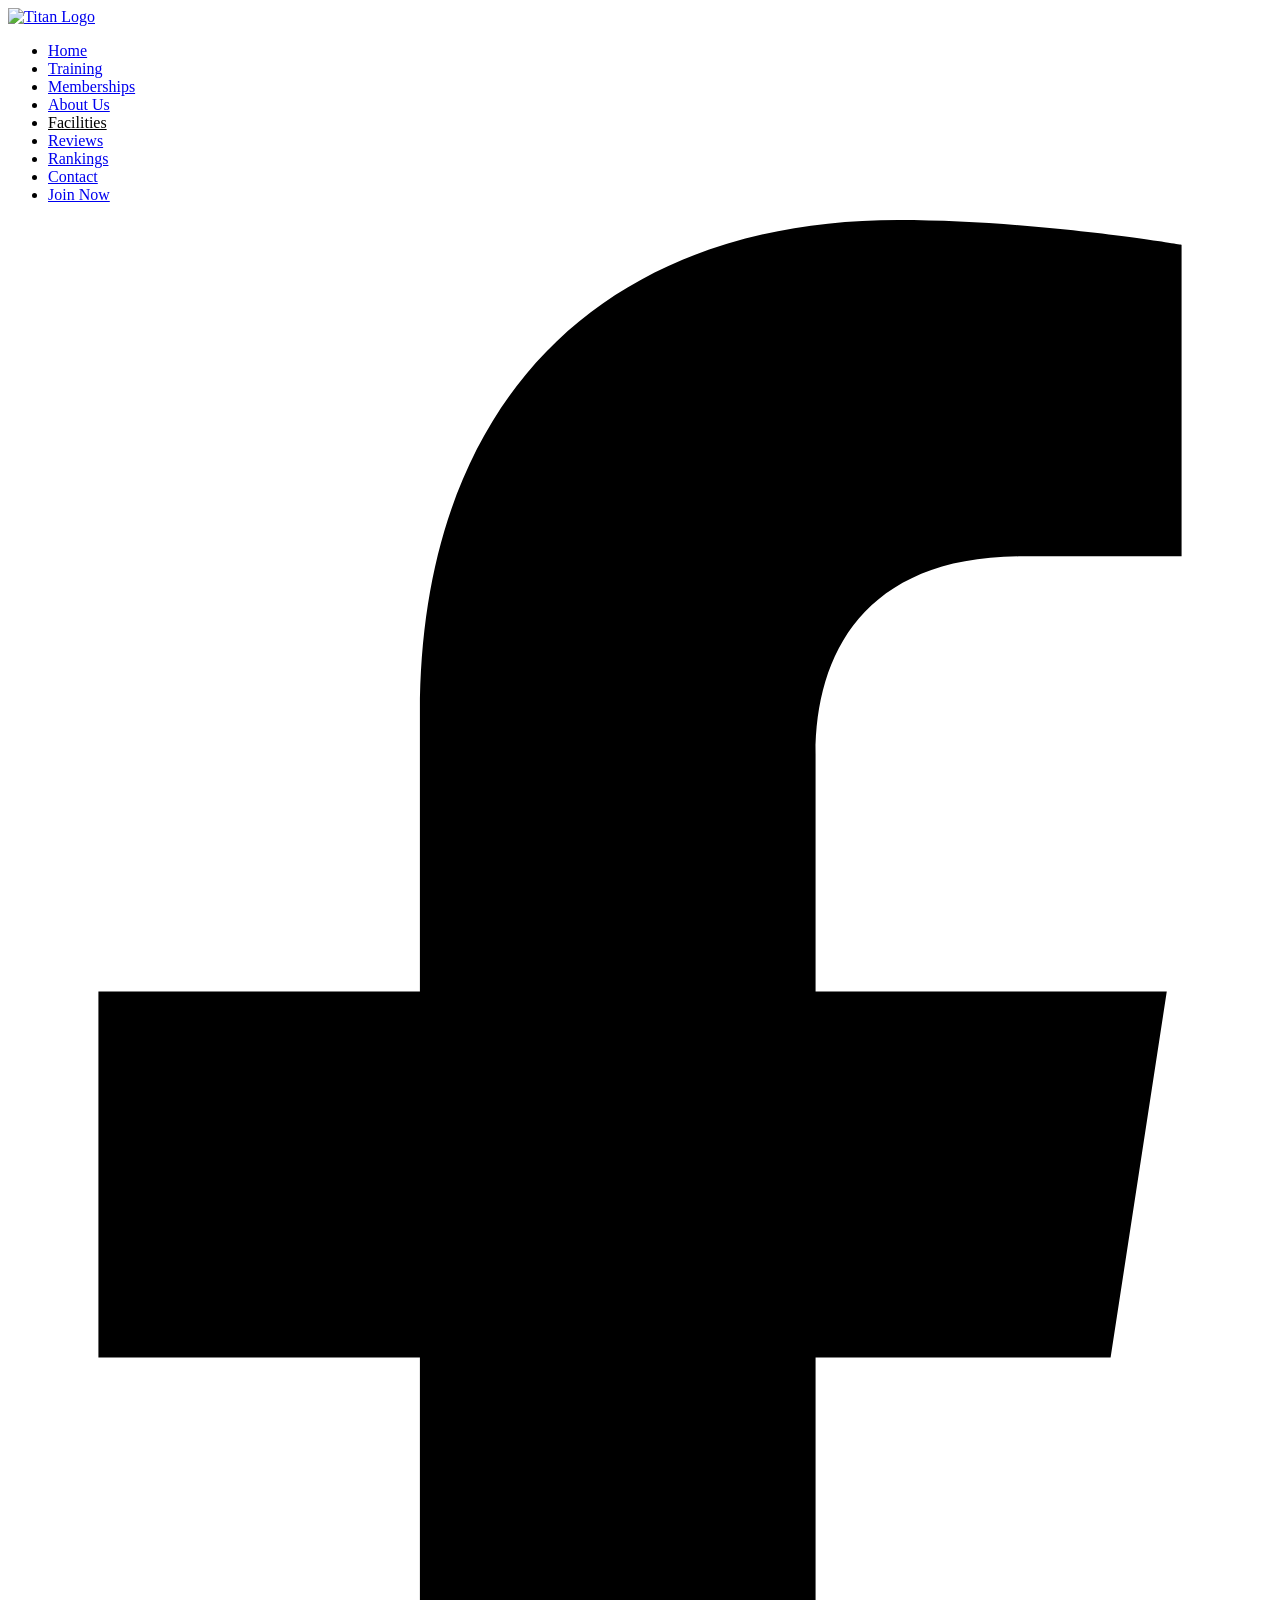
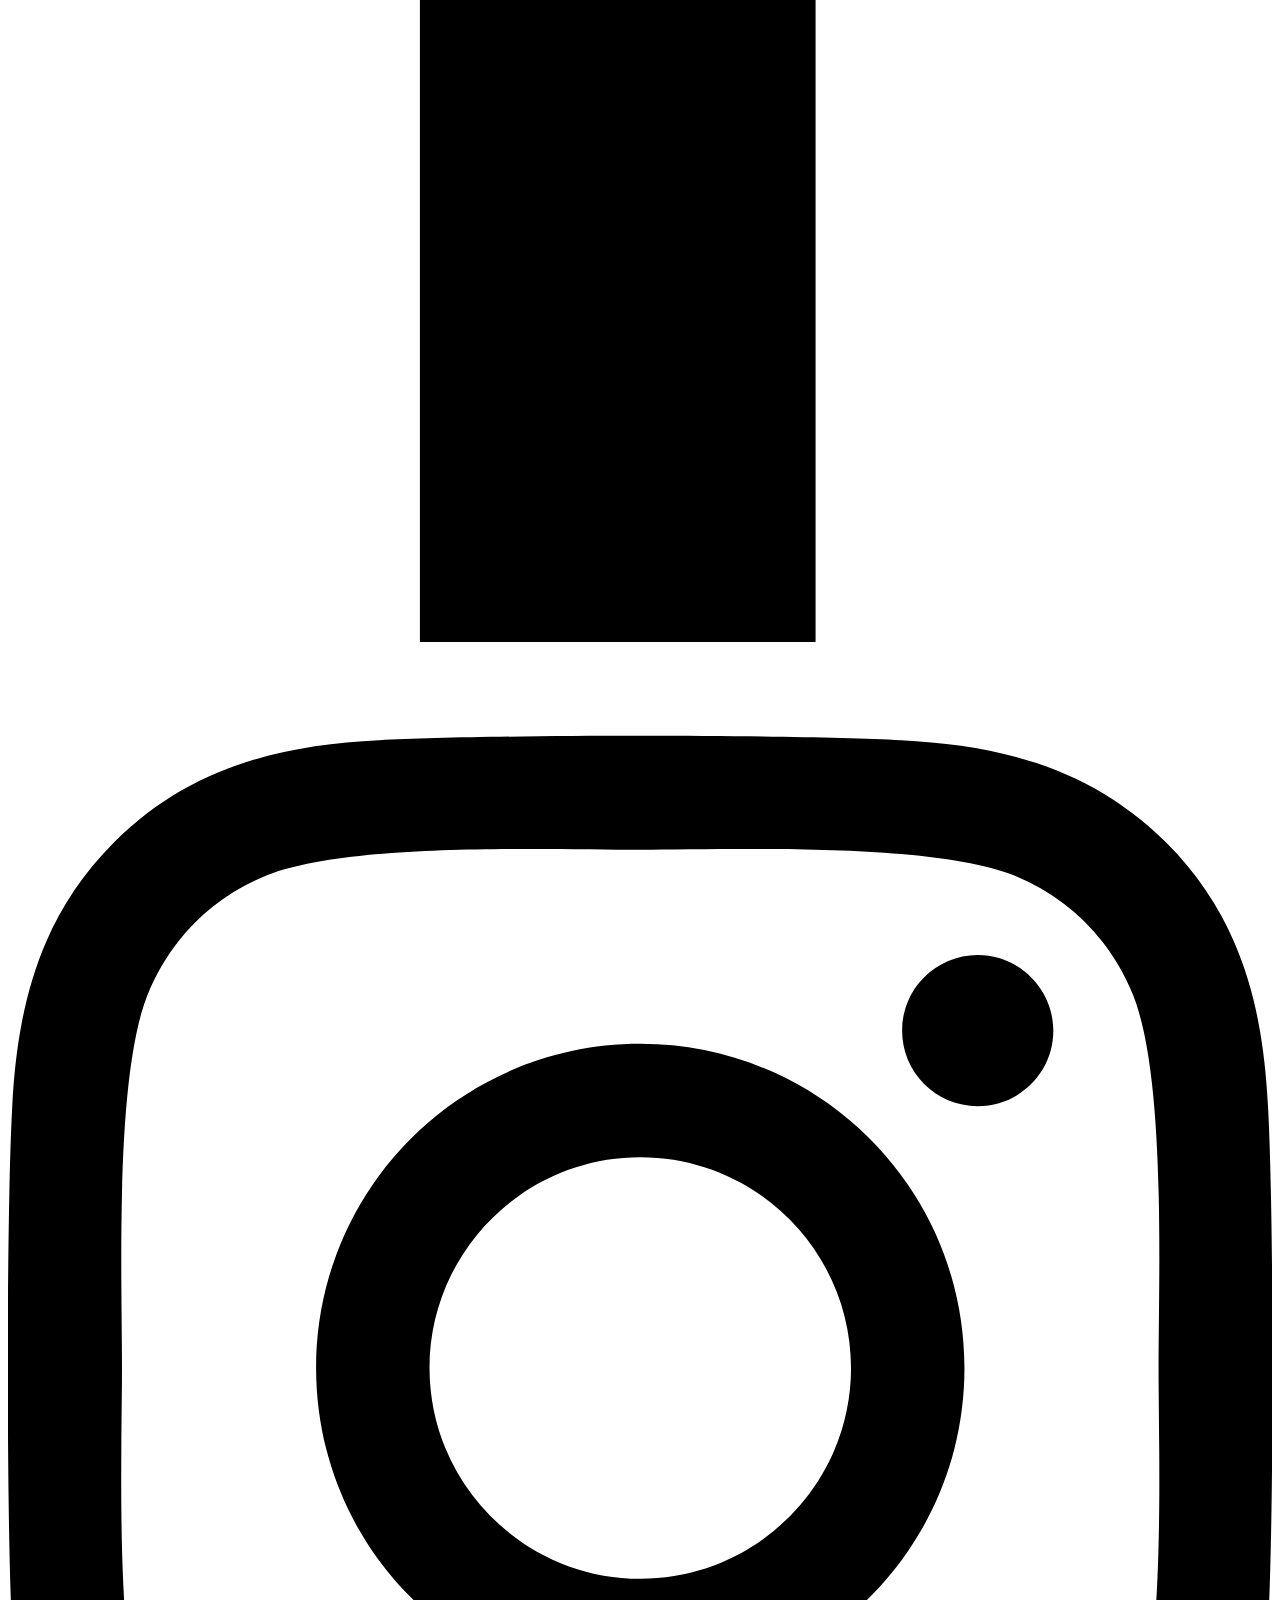
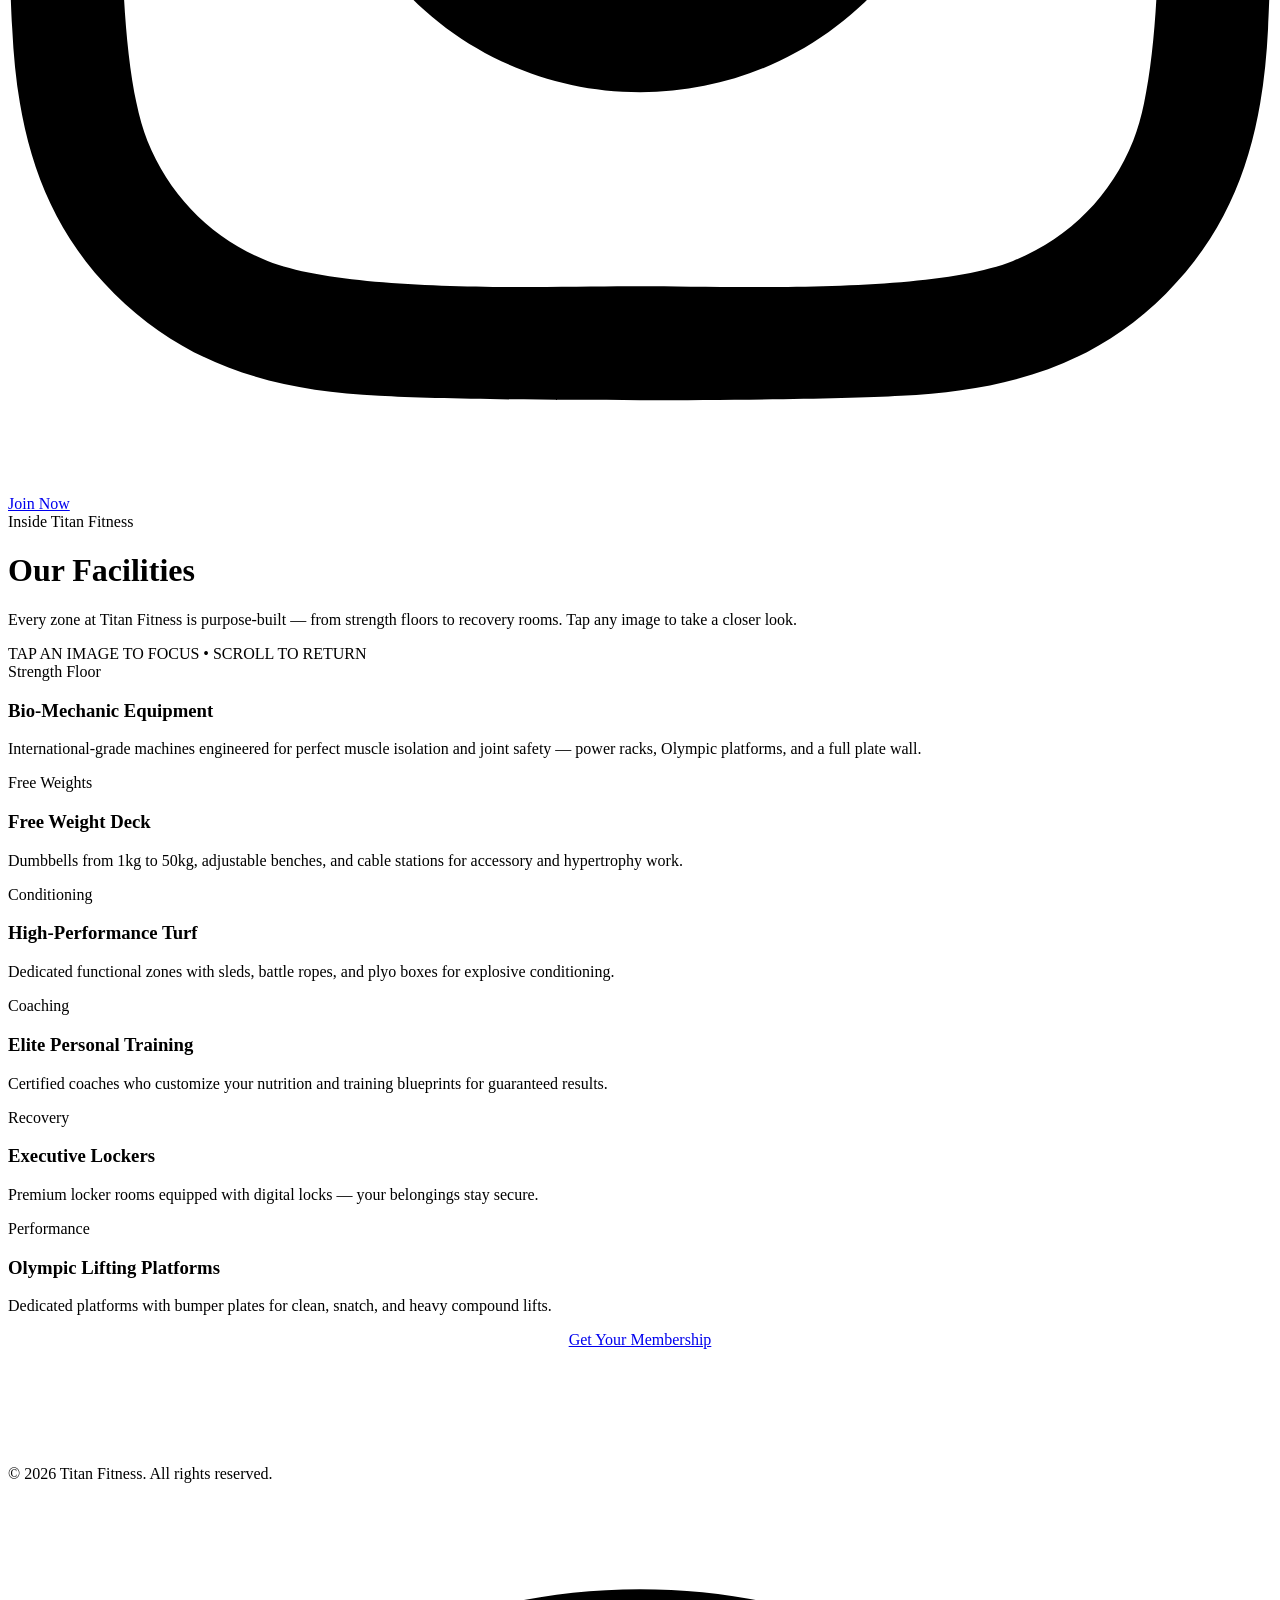
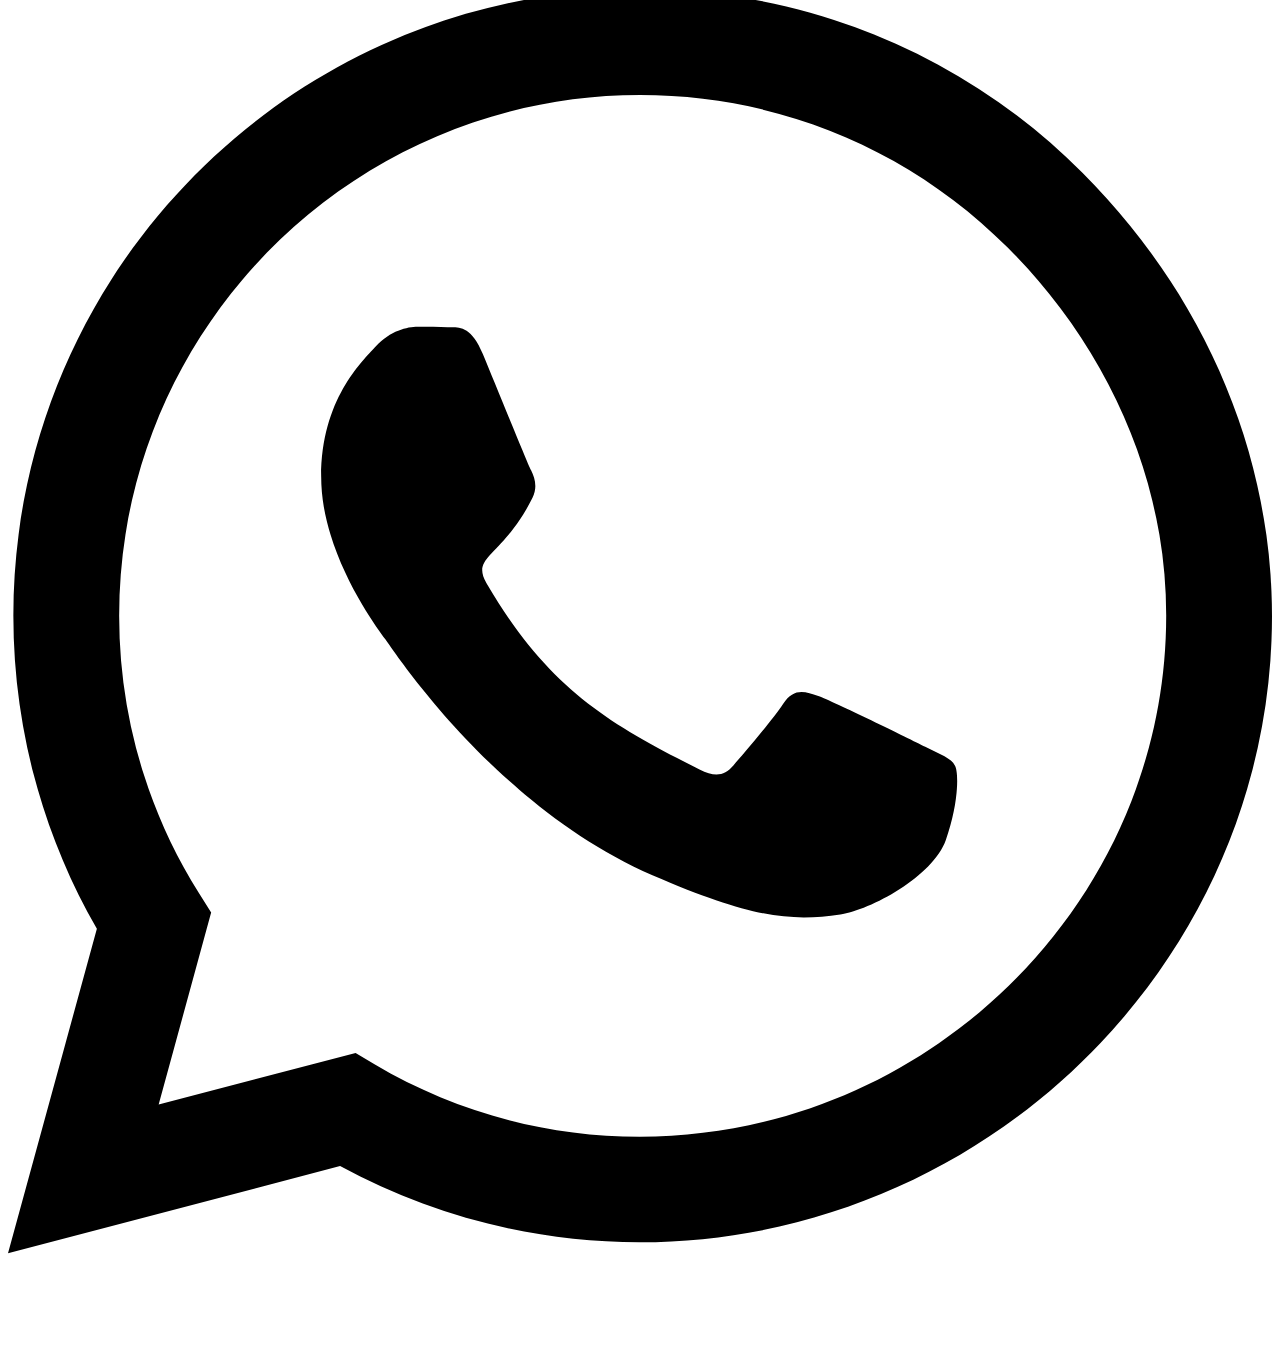
==== facilities.html @ 5ffe291f "Add files via upload" ====
<!DOCTYPE html>
<html lang="en">
<head>
<meta charset="UTF-8">
<meta name="viewport" content="width=device-width, initial-scale=1.0, maximum-scale=1.0, user-scalable=no">
<title>Our Facilities | Titan Fitness</title>
<meta name="description" content="Explore Titan Fitness's premium facilities in Raipur.">
<link rel="preconnect" href="https://fonts.googleapis.com">
<link rel="preconnect" href="https://fonts.gstatic.com" crossorigin>
<link href="https://fonts.googleapis.com/css2?family=Inter:wght@300;400;500;600;700&family=Oswald:wght@700&family=Syncopate:wght@400;700&family=Space+Grotesk:wght@500;700&display=swap" rel="stylesheet">
<link href="https://unpkg.com/aos@2.3.1/dist/aos.css" rel="stylesheet">
<link rel="stylesheet" href="style.css">
</head>
<body>

<nav class="navbar" id="navbar">
  <a href="index.html" class="nav-logo"><img src="titanlogo.png" alt="Titan Logo" class="nav-logo-img"></a>
  <ul class="nav-links" id="nav-links">
    <li><a href="index.html">Home</a></li>
    <li><a href="training.html">Training</a></li>
    <li><a href="membership.html">Memberships</a></li>
    <li><a href="aboutus.html">About Us</a></li>
    <li><a href="facilities.html" style="color: var(--gold);">Facilities</a></li>
    <li><a href="reviews.html">Reviews</a></li>
    <li><a href="rankings.html">Rankings</a></li>
    <li><a href="contact.html">Contact</a></li>
    <li class="mobile-nav-btn-container"><a href="membership.html" class="nav-btn">Join Now</a></li>
  </ul>
  <div class="nav-actions">
    <div class="nav-socials">
      <a href="#" aria-label="Facebook" target="_blank" rel="noopener"><svg viewBox="0 0 320 512"><path d="M279.14 288l14.22-92.66h-88.91v-60.13c0-25.35 12.42-50.06 52.24-50.06h40.42V6.26S260.43 0 225.36 0c-73.22 0-121.08 44.38-121.08 124.72v70.62H22.89V288h81.39v224h100.17V288z"/></svg></a>
      <a href="https://www.instagram.com/titangym999" aria-label="Instagram" target="_blank" rel="noopener"><svg viewBox="0 0 448 512"><path d="M224.1 141c-63.6 0-114.9 51.3-114.9 114.9s51.3 114.9 114.9 114.9S339 319.5 339 255.9 287.7 141 224.1 141zm0 189.6c-41.1 0-74.7-33.5-74.7-74.7s33.5-74.7 74.7-74.7 74.7 33.5 74.7 74.7-33.6 74.7-74.7 74.7zm146.4-194.3c0 14.9-12 26.8-26.8 26.8-14.9 0-26.8-12-26.8-26.8s12-26.8 26.8-26.8 26.8 12.2 26.8 26.8zm76.1 27.2c-1.7-35.9-9.9-67.7-36.2-93.9-26.2-26.2-58-34.4-93.9-36.2-37-2.1-147.9-2.1-184.9 0-35.8 1.7-67.6 9.9-93.9 36.1s-34.4 58-36.2 93.9c-2.1 37-2.1 147.9 0 184.9 1.7 35.9 9.9 67.7 36.2 93.9s58 34.4 93.9 36.2c37 2.1 147.9 2.1 184.9 0 35.9-1.7 67.7-9.9 93.9-36.2 26.2-26.2 34.4-58 36.2-93.9 2.1-37 2.1-147.8 0-184.8zM398.8 388c-7.8 19.6-22.9 34.7-42.6 42.6-29.5 11.7-99.5 9-132.1 9s-102.7 2.6-132.1-9c-19.6-7.8-34.7-22.9-42.6-42.6-11.7-29.5-9-99.5-9-132.1s-2.6-102.7 9-132.1c7.8-19.6 22.9-34.7 42.6-42.6 29.5-11.7 99.5-9 132.1-9s102.7-2.6 132.1 9c19.6 7.8 34.7 22.9 42.6 42.6 11.7 29.5 9 99.5 9 132.1s2.7 102.7-9 132.1z"/></svg></a>
    </div>
    <a href="membership.html" class="nav-btn">Join Now</a>
  </div>
  <div class="mobile-menu-btn" id="mobile-menu-btn"><span></span><span></span><span></span></div>
</nav>


<header class="page-hero" data-aos="fade-up">
  <div class="page-hero-tag">Inside Titan Fitness</div>
  <h1>Our <span>Facilities</span></h1>
  <p>Every zone at Titan Fitness is purpose-built — from strength floors to recovery rooms. Tap any image to take a closer look.</p>
  <div class="gallery-hint">TAP AN IMAGE TO FOCUS <span class="dot">•</span> SCROLL TO RETURN</div>
</header>

<div class="zz-scroll-container" id="zz-gallery">
  <div class="zz-feature-row">
    <div class="zz-image-box"><img data-edit-id="facility-img-1" src="img/strength-zone.jpeg" alt="Strength Zone" onerror="this.style.display='none'"></div>
    <div class="zz-text-box"><span class="zz-tag">Strength Floor</span><h3>Bio-Mechanic Equipment</h3><p>International-grade machines engineered for perfect muscle isolation and joint safety — power racks, Olympic platforms, and a full plate wall.</p></div>
  </div>
  <div class="zz-feature-row">
    <div class="zz-image-box"><img data-edit-id="facility-img-2" src="img/free-weight-deck.jpeg" alt="Free Weight Deck" onerror="this.style.display='none'"></div>
    <div class="zz-text-box"><span class="zz-tag">Free Weights</span><h3>Free Weight Deck</h3><p>Dumbbells from 1kg to 50kg, adjustable benches, and cable stations for accessory and hypertrophy work.</p></div>
  </div>
  <div class="zz-feature-row">
    <div class="zz-image-box"><img data-edit-id="facility-img-3" src="img/gallery-02-cardio-floor.jpeg" alt="Cardio Deck" onerror="this.style.display='none'"></div>
    <div class="zz-text-box"><span class="zz-tag">Conditioning</span><h3>High-Performance Turf</h3><p>Dedicated functional zones with sleds, battle ropes, and plyo boxes for explosive conditioning.</p></div>
  </div>
  <div class="zz-feature-row">
    <div class="zz-image-box"><img data-edit-id="facility-img-4" src="img/gallery-07-machines.jpeg" alt="Machine Row" onerror="this.style.display='none'"></div>
    <div class="zz-text-box"><span class="zz-tag">Coaching</span><h3>Elite Personal Training</h3><p>Certified coaches who customize your nutrition and training blueprints for guaranteed results.</p></div>
  </div>
  <div class="zz-feature-row">
    <div class="zz-image-box"><img data-edit-id="facility-img-5" src="img/gallery-06-entrance.jpeg" alt="Executive Lockers" onerror="this.style.display='none'"></div>
    <div class="zz-text-box"><span class="zz-tag">Recovery</span><h3>Executive Lockers</h3><p>Premium locker rooms equipped with digital locks — your belongings stay secure.</p></div>
  </div>
  <div class="zz-feature-row">
    <div class="zz-image-box"><img data-edit-id="facility-img-6" src="img/gallery-09-squat-rack.jpeg" alt="Olympic Platforms" onerror="this.style.display='none'"></div>
    <div class="zz-text-box"><span class="zz-tag">Performance</span><h3>Olympic Lifting Platforms</h3><p>Dedicated platforms with bumper plates for clean, snatch, and heavy compound lifts.</p></div>
  </div>
</div>
<div style="text-align:center; padding:0 6% 100px;" data-aos="fade-up"><a href="membership.html" class="facilities-cta-btn">Get Your Membership</a></div>

<footer class="footer">
  <p>© 2026 Titan Fitness. All rights reserved.</p>
</footer>

<a href="https://wa.me/7389539555" class="whatsapp-float" target="_blank" rel="noopener" aria-label="WhatsApp">
  <svg xmlns="http://www.w3.org/2000/svg" viewBox="0 0 448 512"><path d="M380.9 97.1C339 55.1 283.2 32 223.9 32c-122.4 0-222 99.6-222 222 0 39.1 10.2 77.3 29.6 111L0 480l117.7-30.9c32.4 17.7 68.9 27 106.1 27h.1c122.3 0 224.1-99.6 224.1-222 0-59.3-25.2-115-67.1-157zm-157 341.6c-33.2 0-65.7-8.9-94-25.7l-6.7-4-69.8 18.3L72 359.2l-4.4-7c-18.5-29.4-28.2-63.3-28.2-98.2 0-101.7 82.8-184.5 184.6-184.5 49.3 0 95.6 19.2 130.4 54.1 34.8 34.9 56.2 81.2 56.1 130.5 0 101.8-84.9 184.6-186.6 184.6zm101.2-138.2c-5.5-2.8-32.8-16.2-37.9-18-5.1-1.9-8.8-2.8-12.5 2.8-3.7 5.6-14.3 18-17.6 21.8-3.2 3.7-6.5 4.2-12 1.4-32.6-16.3-54-29.1-75.5-66-5.7-9.8 5.7-9.1 16.3-30.3 1.8-3.7 .9-6.9-.5-9.7-1.4-2.8-12.5-30.1-17.1-41.2-4.5-10.8-9.1-9.3-12.5-9.5-3.2-.2-6.9-.2-10.6-.2-3.7 0-9.7 1.4-14.8 6.9-5.1 5.6-19.4 19-19.4 46.3 0 27.3 19.9 53.7 22.6 57.4 2.8 3.7 39.1 59.7 94.8 83.8 35.2 15.2 49 16.5 66.6 13.9 10.7-1.6 32.8-13.4 37.4-26.4 4.6-13 4.6-24.1 3.2-26.4-1.3-2.5-5-3.9-10.5-6.6z"/></svg>
</a>


<script src="https://unpkg.com/aos@2.3.1/dist/aos.js"></script>
<script src="assets/firebase-config.js"></script>
<script src="assets/admin-sync.js"></script>
<script>
AOS.init({ duration:1200, easing:'ease-in-out', once:true, offset:50 });
window.addEventListener('scroll', function(){ document.getElementById('navbar').classList.toggle('scrolled', window.scrollY>50); });
const mobileBtn=document.getElementById('mobile-menu-btn');
const navLinks=document.getElementById('nav-links');
mobileBtn.addEventListener('click',()=>{ navLinks.classList.toggle('active'); mobileBtn.classList.toggle('active'); });
document.querySelectorAll('.nav-links a').forEach(l=>l.addEventListener('click',()=>{ navLinks.classList.remove('active'); mobileBtn.classList.remove('active'); }));
(function(){
  const rows=document.querySelectorAll('.zz-feature-row');
  if(!rows.length) return;
  const io=new IntersectionObserver((entries)=>{entries.forEach(e=>{if(e.isIntersecting)e.target.classList.add('is-visible');});},{threshold:.05, rootMargin:'0px 0px -5% 0px'});
  rows.forEach(r=>io.observe(r));
  // Reveal any row already in viewport immediately (covers first row on load)
  requestAnimationFrame(()=>{
    rows.forEach(r=>{
      const rect=r.getBoundingClientRect();
      if(rect.top < window.innerHeight && rect.bottom > 0) r.classList.add('is-visible');
    });
  });
})();
document.querySelectorAll('.acc-btn').forEach(btn=>{
  btn.addEventListener('click',function(){
    this.parentElement.classList.toggle('active');
    const c=this.nextElementSibling;
    c.style.maxHeight = c.style.maxHeight ? null : c.scrollHeight+'px';
  });
});


</script>
</body>
</html>
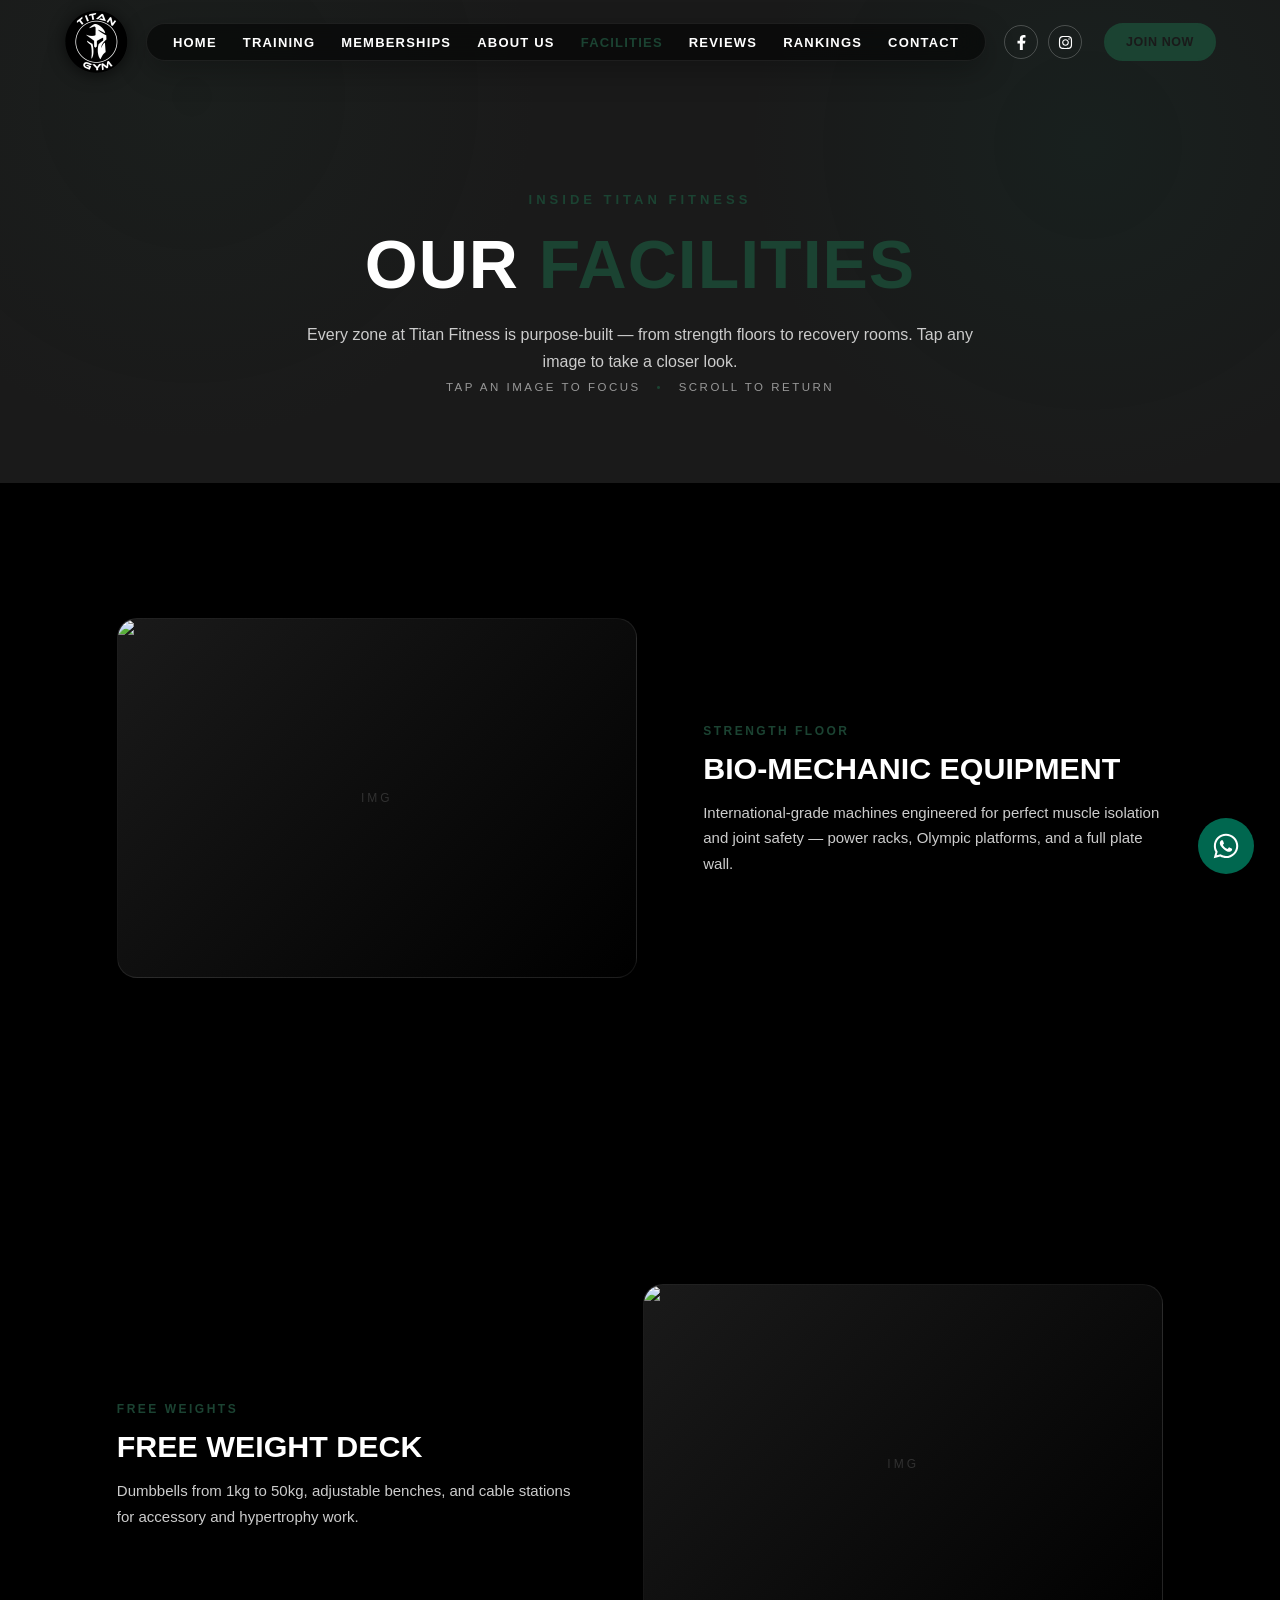
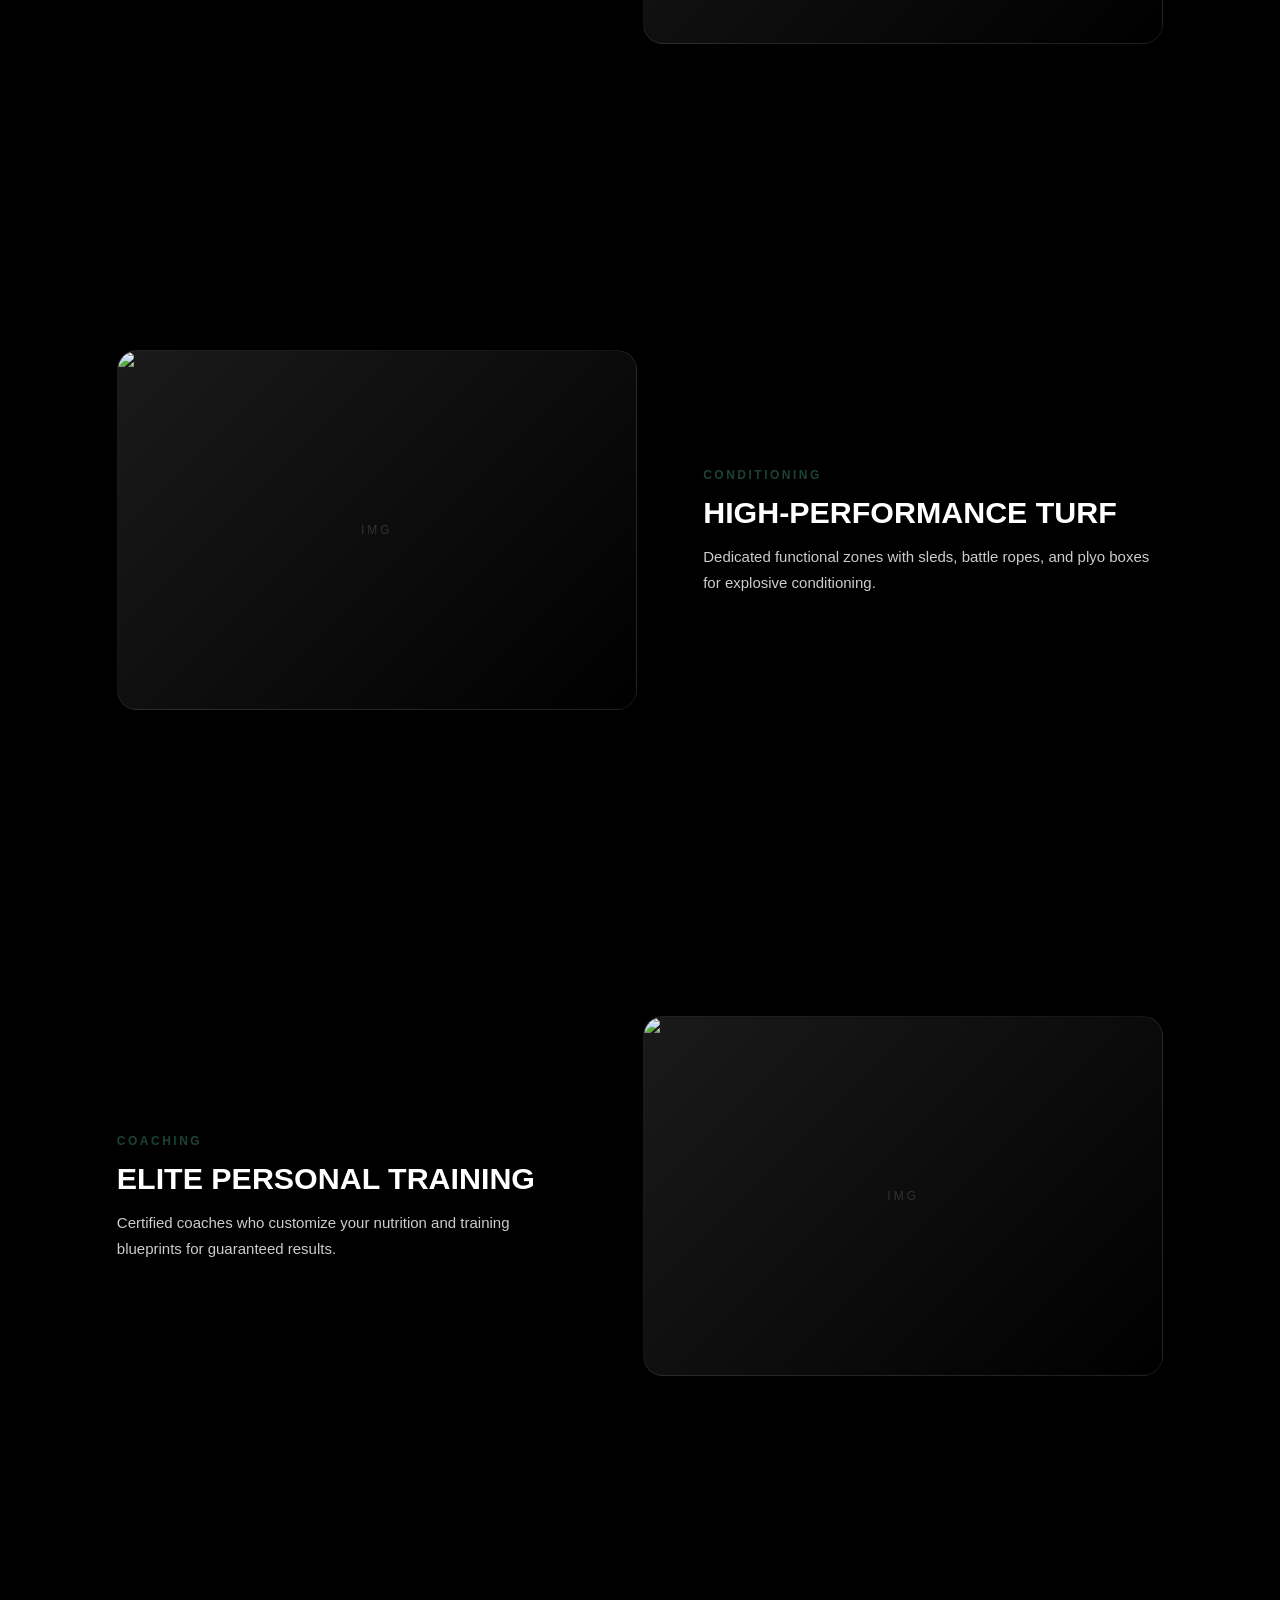
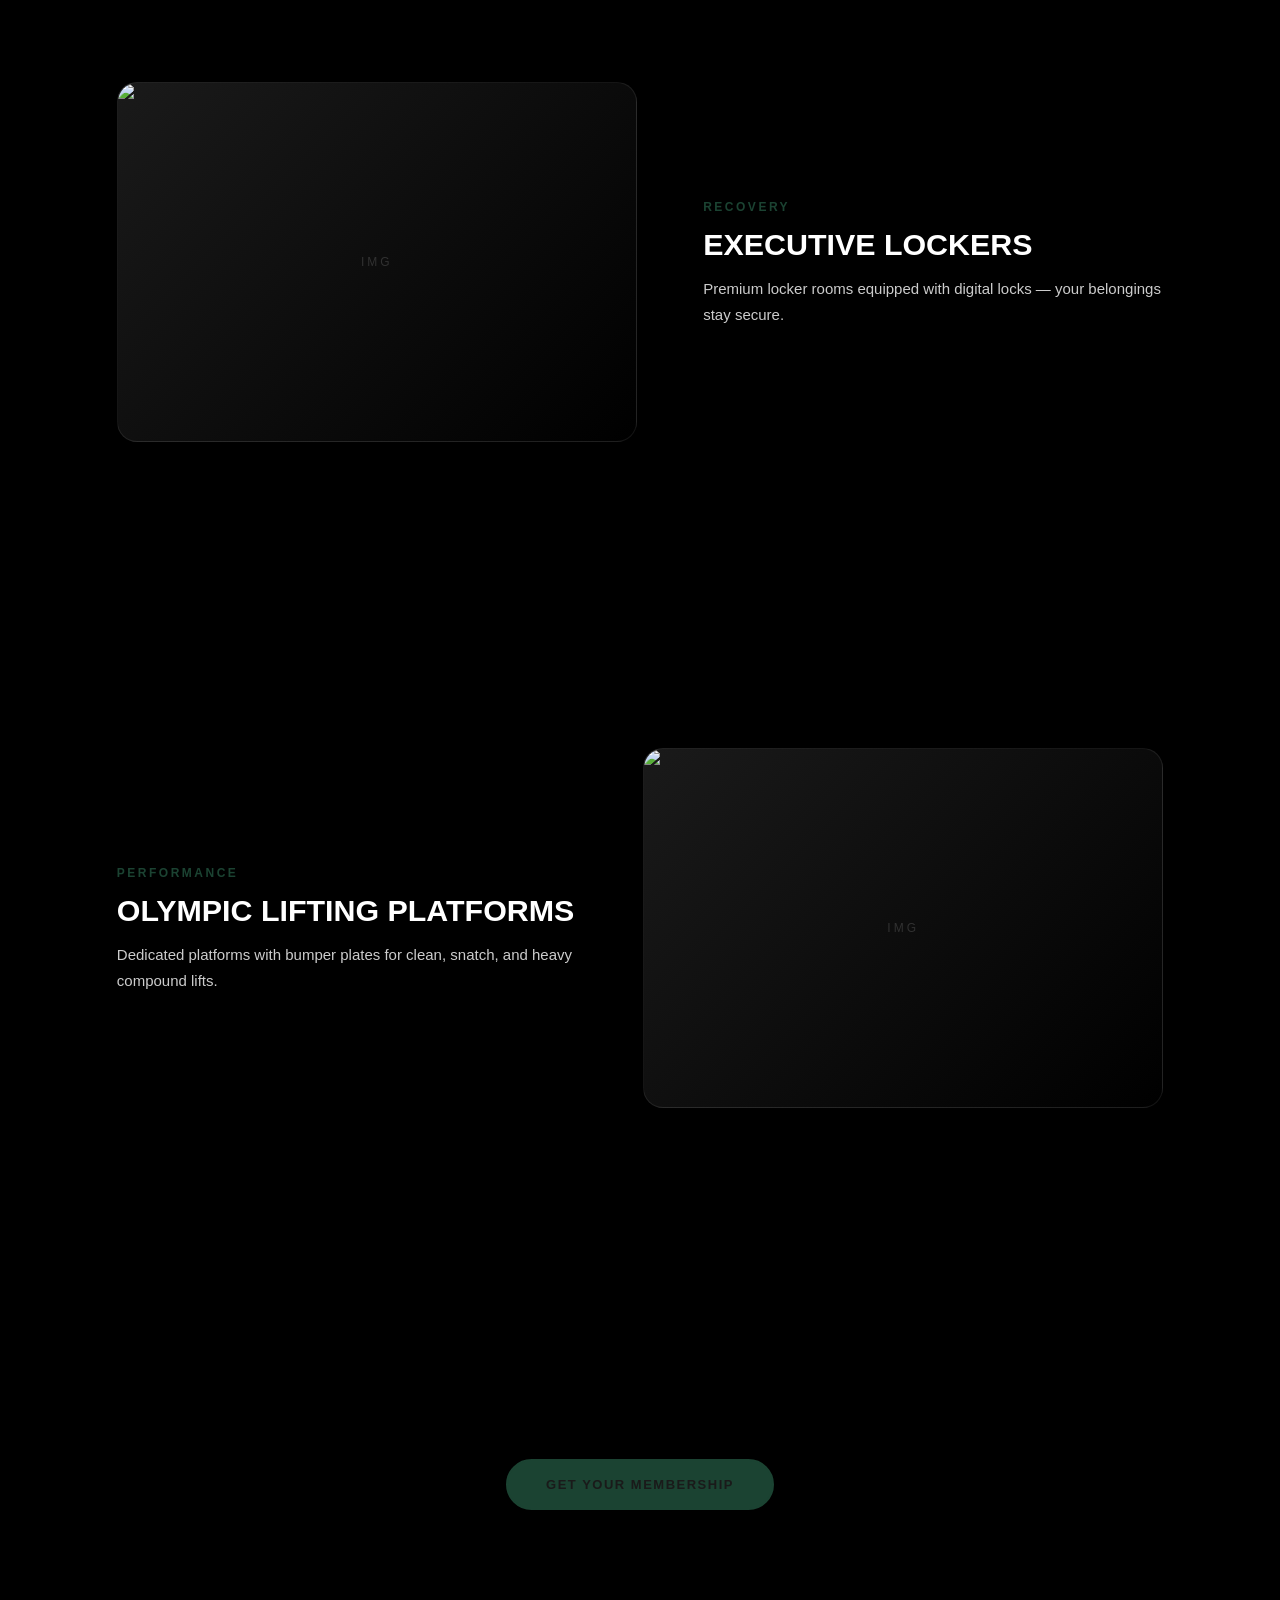
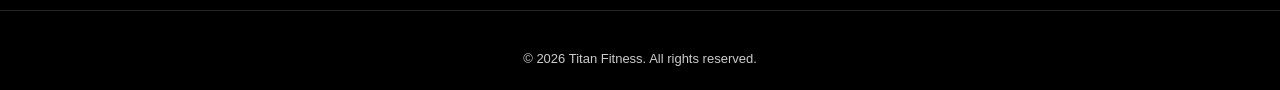
==== commit 94adcc0f: "Fix image box markup in facilities.html" ====
--- a/facilities.html
+++ b/facilities.html
@@ -46,27 +46,27 @@
 
 <div class="zz-scroll-container" id="zz-gallery">
   <div class="zz-feature-row">
-    <div class="zz-image-box"><img data-edit-id="facility-img-1" src="img/strength-zone.jpeg" alt="Strength Zone" onerror="this.style.display='none'"></div>
+    <div class="zz-image-box"><img data-edit-id="facility-img-1" src="img/strength-zone.jpeg" alt="Strength Zone"></div>
     <div class="zz-text-box"><span class="zz-tag">Strength Floor</span><h3>Bio-Mechanic Equipment</h3><p>International-grade machines engineered for perfect muscle isolation and joint safety — power racks, Olympic platforms, and a full plate wall.</p></div>
   </div>
   <div class="zz-feature-row">
-    <div class="zz-image-box"><img data-edit-id="facility-img-2" src="img/free-weight-deck.jpeg" alt="Free Weight Deck" onerror="this.style.display='none'"></div>
+    <div class="zz-image-box"><img data-edit-id="facility-img-2" src="img/free-weight-deck.jpeg" alt="Free Weight Deck"></div>
     <div class="zz-text-box"><span class="zz-tag">Free Weights</span><h3>Free Weight Deck</h3><p>Dumbbells from 1kg to 50kg, adjustable benches, and cable stations for accessory and hypertrophy work.</p></div>
   </div>
   <div class="zz-feature-row">
-    <div class="zz-image-box"><img data-edit-id="facility-img-3" src="img/gallery-02-cardio-floor.jpeg" alt="Cardio Deck" onerror="this.style.display='none'"></div>
+    <div class="zz-image-box"><img data-edit-id="facility-img-3" src="img/gallery-02-cardio-floor.jpeg" alt="Cardio Deck"></div>
     <div class="zz-text-box"><span class="zz-tag">Conditioning</span><h3>High-Performance Turf</h3><p>Dedicated functional zones with sleds, battle ropes, and plyo boxes for explosive conditioning.</p></div>
   </div>
   <div class="zz-feature-row">
-    <div class="zz-image-box"><img data-edit-id="facility-img-4" src="img/gallery-07-machines.jpeg" alt="Machine Row" onerror="this.style.display='none'"></div>
+    <div class="zz-image-box"><img data-edit-id="facility-img-4" src="img/gallery-07-machines.jpeg" alt="Machine Row"></div>
     <div class="zz-text-box"><span class="zz-tag">Coaching</span><h3>Elite Personal Training</h3><p>Certified coaches who customize your nutrition and training blueprints for guaranteed results.</p></div>
   </div>
   <div class="zz-feature-row">
-    <div class="zz-image-box"><img data-edit-id="facility-img-5" src="img/gallery-06-entrance.jpeg" alt="Executive Lockers" onerror="this.style.display='none'"></div>
+    <div class="zz-image-box"><img data-edit-id="facility-img-5" src="img/gallery-06-entrance.jpeg" alt="Executive Lockers"></div>
     <div class="zz-text-box"><span class="zz-tag">Recovery</span><h3>Executive Lockers</h3><p>Premium locker rooms equipped with digital locks — your belongings stay secure.</p></div>
   </div>
   <div class="zz-feature-row">
-    <div class="zz-image-box"><img data-edit-id="facility-img-6" src="img/gallery-09-squat-rack.jpeg" alt="Olympic Platforms" onerror="this.style.display='none'"></div>
+    <div class="zz-image-box"><img data-edit-id="facility-img-6" src="img/gallery-09-squat-rack.jpeg" alt="Olympic Platforms"></div>
     <div class="zz-text-box"><span class="zz-tag">Performance</span><h3>Olympic Lifting Platforms</h3><p>Dedicated platforms with bumper plates for clean, snatch, and heavy compound lifts.</p></div>
   </div>
 </div>
--- a/style.css
+++ b/style.css
@@ -0,0 +1,581 @@
+/* ===========================================================
+   TITAN FITNESS — MASTER STYLESHEET (used by every page)
+=========================================================== */
+* { margin:0; padding:0; box-sizing:border-box; }
+
+:root{
+    --gold:#1B4332;
+    --green:#00674F;
+    --dark:#1A1A1A;
+    --dark-2:#1A1A1A;
+    --dark-3:#000000;
+    --card-bg:#1A1A1A;
+    --card-border:#333333;
+    --text-muted:#CCCCCC;
+    --glass-bg: rgba(26,26,26,0.45);
+    --glass-border: rgba(255,255,255,0.08);
+}
+
+html,body{
+    background:#000000;
+    color:#fff;
+    font-family:'Inter',sans-serif;
+    overflow-x:hidden;
+    scroll-behavior:smooth;
+}
+h1,h2,h3,h4{ font-family:'Syncopate',sans-serif; }
+a{ color:inherit; }
+img{ max-width:100%; display:block; }
+.container{ max-width:1300px; margin:0 auto; padding:0 5%; position:relative; z-index:2; }
+
+/* ===================== NAVBAR ===================== */
+.navbar{
+    position:fixed; top:0; left:0; width:100%; z-index:1000;
+    display:flex; justify-content:space-between; align-items:center;
+    padding:10px 5%; background:transparent; transition:all .4s ease;
+}
+.navbar.scrolled{ background:rgba(0,0,0,0.85); backdrop-filter:blur(14px); -webkit-backdrop-filter:blur(14px); box-shadow:0 6px 25px rgba(0,0,0,.4); }
+.nav-logo{ display:flex; align-items:center; text-decoration:none; z-index:1002; }
+.nav-logo-img{ height:64px; width:auto; filter:drop-shadow(0 2px 8px rgba(0,0,0,.6)); }
+.nav-links{ display:flex; gap:34px; list-style:none; align-items:center; }
+.nav-links a{ color:#FFFFFF; text-decoration:none; font-size:13px; font-weight:600; text-transform:uppercase; letter-spacing:1.2px; transition:.3s; }
+.nav-links a:hover, .nav-links a.active{ color:var(--gold); }
+
+@media (min-width:961px){
+    .nav-links{
+        background:rgba(0,0,0,0.55);
+        backdrop-filter:blur(16px); -webkit-backdrop-filter:blur(16px);
+        border:1px solid rgba(255,255,255,.08);
+        border-radius:50px;
+        padding:9px 26px;
+        gap:26px;
+        box-shadow:0 10px 30px rgba(0,0,0,.25);
+    }
+    .navbar.scrolled .nav-links{ background:rgba(0,0,0,0.75); }
+}
+.nav-actions{ display:flex; align-items:center; gap:22px; }
+.nav-socials{ display:flex; gap:10px; }
+.nav-socials a{
+    color:#fff; display:flex; align-items:center; justify-content:center;
+    width:34px; height:34px; border-radius:50%; border:1px solid rgba(255,255,255,.22);
+    transition:.3s;
+}
+.nav-socials a:hover{ color:var(--gold); border-color:var(--gold); transform:translateY(-3px); }
+.nav-socials svg{ width:15px; height:15px; fill:currentColor; }
+.nav-btn{ background:var(--gold); color:#1A1A1A; padding:10px 20px; border-radius:30px; text-decoration:none; font-size:12.5px; font-weight:800; text-transform:uppercase; letter-spacing:.6px; border:2px solid var(--gold); transition:.3s; white-space:nowrap; }
+.nav-btn:hover{ background:transparent; color:var(--gold); }
+.mobile-menu-btn{ display:none; flex-direction:column; justify-content:space-between; width:28px; height:20px; cursor:pointer; z-index:1002; }
+.mobile-menu-btn span{ display:block; height:3px; background:#fff; border-radius:3px; transition:.3s; }
+.mobile-nav-btn-container{ display:none; margin-top:26px; }
+
+@media (max-width:960px){
+    .nav-links{ position:fixed; top:0; right:-100%; width:78%; max-width:340px; height:100vh; background:rgba(0,0,0,0.98); backdrop-filter:blur(20px); flex-direction:column; justify-content:center; align-items:flex-start; gap:28px; padding:40px; transition:right .4s ease; z-index:1001; }
+    .nav-links.active{ right:0; }
+    .nav-links a{ font-size:18px; }
+    .nav-actions{ display:none; }
+    .mobile-menu-btn{ display:flex; }
+    .mobile-nav-btn-container{ display:block; }
+}
+.mobile-menu-btn.active span:nth-child(1){ transform:translateY(8px) rotate(45deg); }
+.mobile-menu-btn.active span:nth-child(2){ opacity:0; }
+.mobile-menu-btn.active span:nth-child(3){ transform:translateY(-8px) rotate(-45deg); }
+
+/* ===================== GENERIC PAGE HERO (all inner pages) ===================== */
+.page-hero{
+    position:relative; padding:190px 6% 90px; text-align:center;
+    background:
+        radial-gradient(circle at 15% 20%, rgba(27,67,50,.10), transparent 30%),
+        radial-gradient(circle at 85% 30%, rgba(0,103,79,.08), transparent 30%),
+        linear-gradient(to bottom, #1A1A1A 0%, #1A1A1A 100%);
+}
+.page-hero-tag{ display:inline-block; color:var(--gold); font-family:'Oswald',sans-serif; font-size:13px; font-weight:700; letter-spacing:4px; text-transform:uppercase; margin-bottom:18px; }
+.page-hero h1{ font-size:clamp(36px,6vw,68px); text-transform:uppercase; letter-spacing:1px; margin-bottom:18px; }
+.page-hero h1 span, .page-hero h1 em{ color:var(--gold); font-style:normal; }
+.page-hero p{ max-width:680px; margin:0 auto; color:#CCCCCC; font-size:16px; line-height:1.7; }
+/* ===================== SECTIONS / TYPE ===================== */
+.section-head{ text-align:center; max-width:760px; margin:0 auto 60px; }
+.eyebrow{ color:var(--gold); font-size:12px; font-weight:800; letter-spacing:4px; text-transform:uppercase; }
+.section-head h2{ font-size:clamp(28px,4vw,46px); text-transform:uppercase; margin:14px 0 14px; }
+.section-head h2 span{ color:var(--gold); }
+.section-head p{ color:#CCCCCC; font-size:15px; line-height:1.7; }
+section{ padding:100px 0; position:relative; }
+.about-section{ padding:80px 5%; max-width:1100px; margin:0 auto; }
+.about-section h2{ font-size:clamp(28px,4vw,48px); text-transform:uppercase; margin-bottom:24px; border-left:5px solid var(--gold); padding-left:20px; }
+.about-section p{ color:#CCCCCC; font-size:16px; line-height:1.8; margin-bottom:18px; }
+.about-hero{ padding:190px 5% 70px; text-align:center; background:linear-gradient(to bottom,#1A1A1A,#1A1A1A); }
+.about-hero h1{ font-size:clamp(36px,6vw,70px); text-transform:uppercase; letter-spacing:2px; }
+.about-hero h1 span{ color:var(--gold); }
+.about-hero p{ max-width:700px; margin:20px auto 0; color:#CCCCCC; line-height:1.7; }
+.media-placeholder{ max-width:1000px; margin:30px auto 0; height:420px; border-radius:20px; overflow:hidden; background:#1A1A1A; border:1px solid rgba(255,255,255,.08); }
+.media-placeholder img{ width:100%; height:100%; object-fit:cover; }
+@media (max-width:700px){ .media-placeholder{ height:220px; margin-left:5%; margin-right:5%; } }
+
+.values-grid{ display:grid; grid-template-columns:repeat(3,1fr); gap:28px; margin-top:40px; }
+.value-card{
+    background:var(--card-bg); border:1px solid var(--card-border); border-radius:16px; padding:30px; text-align:center;
+    transition:transform .3s ease, border-color .3s ease, box-shadow .5s cubic-bezier(.34,1.56,.64,1);
+    opacity:0; transform:scale(.82) translateY(24px);
+}
+.value-card.pop-in{ animation:valuePop .6s cubic-bezier(.34,1.56,.64,1) forwards; }
+@keyframes valuePop{ 0%{ opacity:0; transform:scale(.8) translateY(30px); } 60%{ opacity:1; transform:scale(1.06) translateY(-4px); } 100%{ opacity:1; transform:scale(1) translateY(0); } }
+.value-card:hover, .value-card.tap-pop{ border-color:var(--gold); transform:scale(1.05) translateY(-6px); box-shadow:0 20px 45px rgba(27,67,50,.2); }
+.value-card h3{ color:var(--gold); font-size:18px; text-transform:uppercase; margin-bottom:12px; }
+.value-card p{ color:#CCCCCC; font-size:14px; }
+@media (max-width:700px){ .values-grid{ grid-template-columns:1fr; } }
+
+/* ===================== BUTTONS ===================== */
+.btn-primary, .facilities-cta-btn{
+    display:inline-block; background:var(--gold); color:#1A1A1A; text-decoration:none;
+    font-weight:800; font-size:13px; text-transform:uppercase; letter-spacing:1.5px;
+    padding:16px 38px; border-radius:40px; border:2px solid var(--gold); transition:.3s ease; cursor:pointer;
+}
+.btn-primary:hover, .facilities-cta-btn:hover{ background:transparent; color:var(--gold); transform:translateY(-3px); }
+.btn-ghost{ display:inline-block; background:transparent; color:#fff; text-decoration:none; font-weight:700; font-size:13px; text-transform:uppercase; letter-spacing:1.5px; padding:14px 34px; border-radius:40px; border:2px solid rgba(255,255,255,.3); transition:.3s; }
+.btn-ghost:hover{ border-color:var(--gold); color:var(--gold); }
+
+/* ===================== CARDS (feature / value / generic) ===================== */
+.feature-grid{ display:flex; flex-wrap:wrap; justify-content:center; gap:30px; }
+.feature-card{ flex:0 1 360px; text-align:center; padding:40px 28px; background:var(--glass-bg); backdrop-filter:blur(15px); border-radius:16px; border:1px solid var(--glass-border); transition:.3s; }
+.feature-card:hover{ border-color:var(--gold); transform:translateY(-6px); }
+.feature-icon{ font-size:34px; margin-bottom:18px; color:var(--gold); }
+.feature-card h3{ font-size:16px; margin-bottom:12px; color:#fff; }
+.feature-card p{ color:#CCCCCC; font-size:14px; line-height:1.6; }
+
+/* ===================== FLIP CARDS (Why Train With Us) ===================== */
+.flip-grid{ display:flex; flex-wrap:wrap; justify-content:center; gap:30px; }
+.flip-card{ flex:0 1 360px; height:240px; perspective:1400px; cursor:pointer; }
+.flip-card-inner{ position:relative; width:100%; height:100%; transition:transform .7s cubic-bezier(.4,.2,.2,1); transform-style:preserve-3d; }
+.flip-card:hover .flip-card-inner, .flip-card.is-flipped .flip-card-inner{ transform:rotateY(180deg); }
+.flip-card-front, .flip-card-back{
+    position:absolute; inset:0; backface-visibility:hidden; border-radius:16px;
+    padding:34px 28px; display:flex; flex-direction:column; justify-content:center;
+    background:var(--glass-bg); backdrop-filter:blur(15px); border:1px solid var(--glass-border);
+}
+.flip-card-front{ text-align:left; }
+.flip-card-front .flip-icon{ font-size:28px; color:var(--green); margin-bottom:14px; }
+.flip-card-front .flip-num{ position:absolute; top:26px; right:28px; font-family:'Syncopate',sans-serif; font-size:34px; color:rgba(255,255,255,.12); font-weight:700; }
+.flip-card-front h3{ font-size:20px; text-transform:uppercase; margin-bottom:6px; }
+.flip-card-front .flip-hint{ margin-top:auto; padding-top:14px; color:var(--green); font-size:11px; text-transform:uppercase; letter-spacing:1.5px; }
+.flip-card-back{ transform:rotateY(180deg); text-align:center; align-items:center; border-color:var(--gold); background:rgba(27,67,50,.08); }
+.flip-card-back p{ color:#CCCCCC; font-size:14.5px; line-height:1.7; }
+@media (max-width:700px){ .flip-card{ flex:1 1 100%; max-width:420px; } }
+
+/* ===================== NARROW COACH CARDS (Training page) ===================== */
+.coach-grid{ display:flex; flex-wrap:wrap; justify-content:center; gap:34px; }
+.coach-card{
+    width:340px; background:var(--card-bg); border:1px solid var(--gold); border-radius:20px;
+    padding:0 0 32px; text-align:center; position:relative; overflow:hidden;
+    box-shadow:0 0 30px rgba(27,67,50,.14); transition:.35s;
+}
+.coach-card:hover{ transform:translateY(-10px); box-shadow:0 30px 60px rgba(27,67,50,.24); }
+.coach-card .badge-featured{ top:18px; right:18px; z-index:3; }
+.coach-photo{ width:100%; height:300px; overflow:hidden; }
+.coach-photo img{ width:100%; height:100%; object-fit:cover; object-position:top; transition:.5s; }
+.coach-card:hover .coach-photo img{ transform:scale(1.06); }
+.coach-name{ font-family:'Space Grotesk',sans-serif; font-size:24px; font-weight:700; text-transform:uppercase; margin:22px 0 4px; }
+.coach-role{ color:#CCCCCC; font-size:11.5px; text-transform:uppercase; letter-spacing:1.5px; margin-bottom:16px; }
+.coach-price{ font-family:'Oswald',sans-serif; color:var(--gold); font-size:34px; margin-bottom:2px; }
+.coach-price-desc{ font-size:12.5px; color:#CCCCCC; margin-bottom:22px; }
+.coach-card .price-list{ text-align:left; padding:0 30px; margin-bottom:24px; }
+.coach-card .price-list li{ font-size:14.5px; }
+.coach-card .select-plan-btn{ width:calc(100% - 60px); margin:0 30px; }
+@media (max-width:420px){ .coach-card{ width:100%; max-width:340px; } }
+
+/* ===================== ZIG-ZAG GALLERY (Facilities / Trainers) ===================== */
+.gallery-hint{ text-align:center; color:rgba(255,255,255,.55); font-size:11.5px; letter-spacing:2.5px; text-transform:uppercase; padding-top:6px; }
+.gallery-hint .dot{ color:var(--gold); margin:0 10px; }
+.zz-scroll-container{ max-width:1200px; margin:0 auto; padding:5vh 6% 15vh; }
+.zz-feature-row{ display:flex; align-items:center; justify-content:space-between; min-height:60vh; margin-bottom:14vh; gap:60px; opacity:0; transition:opacity .6s ease; }
+.zz-feature-row.is-visible{ opacity:1; }
+.zz-feature-row:nth-child(even){ flex-direction:row-reverse; }
+.zz-image-box{
+    flex:1; max-width:520px; height:360px; border-radius:20px; overflow:hidden;
+    background:linear-gradient(135deg,#1A1A1A,#000000); border:1px solid rgba(255,255,255,.08);
+    box-shadow:0 20px 45px rgba(0,0,0,.55); cursor:pointer; position:relative;
+}
+.zz-image-box img{ width:100%; height:100%; object-fit:cover; transition:transform 1s ease; color:transparent; }
+.zz-image-box::after{
+    content:'IMG'; position:absolute; inset:0; display:flex; align-items:center; justify-content:center;
+    color:rgba(255,255,255,.15); font-family:'Syncopate',sans-serif; font-size:12px; letter-spacing:3px; z-index:0;
+}
+.zz-image-box img{ position:relative; z-index:1; }
+.zz-image-box:hover img{ transform:scale(1.05); }
+.zz-text-box{ flex:1; max-width:460px; }
+.zz-tag{ color:var(--gold); font-size:12px; font-weight:700; letter-spacing:2.5px; text-transform:uppercase; }
+.zz-text-box h3{ font-size:1.9rem; text-transform:uppercase; margin:12px 0 14px; }
+.zz-text-box p{ color:#CCCCCC; font-size:15px; line-height:1.7; }
+.zz-tap-hint{ display:inline-flex; align-items:center; gap:6px; margin-top:16px; color:var(--gold); font-size:11px; font-weight:700; letter-spacing:1.5px; text-transform:uppercase; cursor:pointer; }
+.zz-tap-hint .plus{ display:inline-block; transition:transform .35s ease; font-size:15px; }
+.zz-feature-row.expanded .zz-tap-hint .plus{ transform:rotate(45deg); }
+.zz-detail{
+    max-height:0; opacity:0; overflow:hidden;
+    border-left:2px solid var(--gold); padding-left:0; margin-top:0; color:#CCCCCC; font-size:14.5px; line-height:1.75;
+    transition:max-height .5s ease, opacity .4s ease .05s, padding-left .4s ease, margin-top .4s ease;
+}
+.zz-feature-row.expanded .zz-detail{ max-height:220px; opacity:1; padding-left:16px; margin-top:16px; }
+@media (max-width:760px){
+    .zz-feature-row, .zz-feature-row:nth-child(even){ flex-direction:column; gap:24px; text-align:center; min-height:auto; margin-bottom:9vh; }
+    .zz-image-box{ width:100%; max-width:100%; height:240px; }
+}
+
+/* ===================== PRICING / MEMBERSHIP CARDS — GLASSMORPHISM CAROUSEL ===================== */
+#pricing{ position:relative; overflow-x:hidden; padding:70px 0 10px; }
+.pricing-glow-orb{ position:absolute; border-radius:50%; filter:blur(90px); z-index:0; pointer-events:none; }
+.pricing-glow-orb.orb-gold{ width:420px; height:420px; background:radial-gradient(circle,rgba(27,67,50,.55),transparent 70%); top:-10%; left:-8%; animation:orbFloat 9s ease-in-out infinite; }
+.pricing-glow-orb.orb-green{ width:380px; height:380px; background:radial-gradient(circle,rgba(0,103,79,.5),transparent 70%); bottom:-15%; right:-6%; animation:orbFloat 11s ease-in-out infinite reverse; }
+@keyframes orbFloat{ 0%,100%{ transform:translate(0,0) scale(1); } 50%{ transform:translate(20px,-25px) scale(1.08); } }
+
+.pricing-carousel-wrapper{ position:relative; z-index:1; padding:0 56px; }
+
+.pricing-grid{ display:grid; grid-template-columns:repeat(auto-fit,minmax(280px,1fr)); gap:30px; justify-content:center; }
+.pricing-grid.scroll-mode{
+    display:flex; overflow-x:auto; scroll-snap-type:x mandatory; gap:26px;
+    padding:44px 6px 30px; -webkit-overflow-scrolling:touch; scrollbar-width:thin; scrollbar-color:var(--gold) transparent;
+    cursor:grab; user-select:none; touch-action:pan-x;
+}
+.pricing-grid.scroll-mode.is-dragging{ cursor:grabbing; scroll-snap-type:none; }
+.pricing-grid.scroll-mode .pricing-card{ flex:0 0 290px; scroll-snap-align:center; }
+.pricing-grid.scroll-mode::-webkit-scrollbar{ height:6px; }
+.pricing-grid.scroll-mode::-webkit-scrollbar-thumb{ background:var(--gold); border-radius:10px; }
+
+/* Arrow nav buttons for the carousel */
+.carousel-arrow{
+    position:absolute; top:50%; transform:translateY(-50%); z-index:3;
+    width:48px; height:48px; border-radius:50%; display:flex; align-items:center; justify-content:center;
+    background:rgba(255,255,255,.06); backdrop-filter:blur(14px); -webkit-backdrop-filter:blur(14px);
+    border:1px solid rgba(255,255,255,.16); color:#fff; font-size:16px; cursor:pointer;
+    transition:.3s ease; box-shadow:0 8px 24px rgba(0,0,0,.35);
+}
+.carousel-arrow:hover{ background:var(--gold); border-color:var(--gold); color:#0c1c14; transform:translateY(-50%) scale(1.08); }
+.carousel-arrow.prev{ left:0; }
+.carousel-arrow.next{ right:0; }
+@media (max-width:700px){ .carousel-arrow{ display:none; } .pricing-carousel-wrapper{ padding:0; } }
+
+.scroll-hint{
+    text-align:center; color:var(--gold); font-size:11.5px; letter-spacing:2px; text-transform:uppercase;
+    margin:14px auto 0; display:inline-flex; align-items:center; justify-content:center; gap:8px;
+    border:1px solid rgba(27,67,50,.4); border-radius:30px; padding:10px 22px; width:fit-content;
+    background:rgba(27,67,50,.06);
+}
+.scroll-hint-wrap{ text-align:center; }
+.scroll-hint .arrow{ display:inline-block; animation:hintBounce 1.4s ease-in-out infinite; }
+@keyframes hintBounce{ 0%,100%{ transform:translateX(0); } 50%{ transform:translateX(6px); } }
+
+/* ===================== SUCCESS STORIES ===================== */
+.success-grid{ display:grid; grid-template-columns:repeat(auto-fit,minmax(300px,1fr)); gap:26px; max-width:1200px; margin:0 auto; }
+.success-card{ position:relative; background:var(--card-bg); border:1px solid var(--card-border); border-radius:16px; padding:32px; transition:.3s; }
+.success-card:hover{ border-color:var(--green); transform:translateY(-6px); }
+.success-card .stars{ color:var(--green); font-size:15px; letter-spacing:1px; margin-bottom:14px; }
+.success-card .quote-mark{ position:absolute; top:20px; right:26px; font-family:'Syncopate',sans-serif; font-size:44px; color:rgba(255,255,255,.08); }
+.success-card p{ color:#CCCCCC; font-size:14.5px; font-style:italic; line-height:1.7; }
+
+/* ===================== COMPARE MEMBERSHIPS TABLE ===================== */
+.compare-wrap{ max-width:1200px; margin:0 auto; overflow-x:auto; border-radius:16px; border:1px solid var(--card-border); }
+.compare-table{ width:100%; border-collapse:collapse; min-width:680px; background:var(--dark-2); }
+.compare-table th{ background:rgba(0,0,0,.35); color:#fff; font-size:11.5px; text-transform:uppercase; letter-spacing:1.5px; padding:20px 16px; text-align:left; }
+.compare-table th:not(:first-child), .compare-table td:not(:first-child){ text-align:center; }
+.compare-table td{ padding:18px 16px; border-top:1px solid rgba(255,255,255,.06); color:#CCCCCC; font-size:14px; }
+.compare-table td:first-child{ color:#fff; font-weight:600; }
+.compare-table .tick{ color:var(--gold); font-weight:700; }
+.compare-table .dash{ color:#CCCCCC; }
+.pricing-card{
+    background:linear-gradient(160deg,rgba(255,255,255,.07),rgba(255,255,255,.02));
+    backdrop-filter:blur(22px); -webkit-backdrop-filter:blur(22px);
+    border:1px solid rgba(255,255,255,.14);
+    border-radius:22px; padding:40px 30px; display:flex; flex-direction:column; position:relative;
+    transition:.4s cubic-bezier(.2,.8,.2,1); overflow:hidden; /* was hidden */
+    box-shadow:0 8px 32px rgba(0,0,0,.35), inset 0 1px 0 rgba(255,255,255,.08);
+}
+.pricing-card::before{
+    content:''; position:absolute; inset:0; border-radius:22px; padding:1px;
+    background:linear-gradient(135deg,rgba(255,255,255,.25),rgba(255,255,255,0) 40%);
+    -webkit-mask:linear-gradient(#fff 0 0) content-box,linear-gradient(#fff 0 0);
+    -webkit-mask-composite:xor; mask-composite:exclude; pointer-events:none;
+}
+.pricing-card:hover{
+    border-color:rgba(27,67,50,.55); transform:translateY(-10px);
+    box-shadow:0 30px 60px rgba(0,0,0,.45), 0 0 40px rgba(27,67,50,.25), inset 0 1px 0 rgba(255,255,255,.12);
+    background:linear-gradient(160deg,rgba(255,255,255,.1),rgba(255,255,255,.03));
+}
+.pricing-card.featured{
+    border-color:rgba(27,67,50,.6);
+    background:linear-gradient(160deg,rgba(27,67,50,.22),rgba(255,255,255,.03));
+    box-shadow:0 8px 40px rgba(27,67,50,.25), inset 0 1px 0 rgba(255,255,255,.1);
+}
+.badge-featured{
+    position:absolute; top:-14px; right:20px; background:var(--gold); color:#fff; font-size:11px; font-weight:800;
+    padding:6px 14px; border-radius:6px; text-transform:uppercase; backdrop-filter:blur(6px);
+    box-shadow:0 6px 16px rgba(27,67,50,.4);
+}
+.duration-title{ font-size:14px; font-weight:800; color:#fff; text-transform:uppercase; letter-spacing:1px; }
+.huge-price{ font-size:clamp(38px,4vw,52px); font-weight:700; margin:12px 0 6px; color:var(--gold); font-family:'Oswald',sans-serif; }
+.plan-desc{ font-size:13px; color:#CCCCCC; margin-bottom:26px; }
+.price-list{ list-style:none; margin-bottom:26px; flex-grow:1; }
+.price-list li{ display:flex; align-items:center; margin-bottom:14px; color:#CCCCCC; font-size:14px; }
+.price-list li::before{ content:'▶'; color:var(--gold); font-size:10px; margin-right:12px; }
+.select-plan-btn{
+    width:100%; padding:16px; border-radius:35px;
+    background:rgba(27,67,50,.9); backdrop-filter:blur(8px);
+    color:#fff; font-weight:800; font-size:13px; text-transform:uppercase; letter-spacing:1px;
+    border:1px solid rgba(255,255,255,.2); cursor:pointer; transition:.3s; margin-top:auto;
+}
+.select-plan-btn:hover{ background:rgba(27,67,50,.5); border-color:var(--gold); box-shadow:0 8px 24px rgba(27,67,50,.35); }
+
+/* ===================== TESTIMONIALS / REVIEWS ===================== */
+.reviews-grid{ display:grid; grid-template-columns:repeat(auto-fit,minmax(320px,1fr)); gap:28px; max-width:1300px; margin:0 auto; }
+.review-card{ background:var(--card-bg); padding:32px; border-radius:16px; border:1px solid var(--card-border); transition:transform .4s cubic-bezier(.34,1.56,.64,1), box-shadow .4s ease, border-color .4s ease, opacity .4s ease, filter .4s ease; }
+.review-card:hover, .review-card.is-popped{
+    transform:translateY(-26px) scale(1.08);
+    border-color:var(--gold);
+    box-shadow:0 0 0 1px var(--gold), 0 30px 60px rgba(0,0,0,.5), 0 0 45px rgba(27,67,50,.4);
+    z-index:10;
+}
+.reviews-grid.jump-active .review-card:not(:hover):not(.is-popped){ opacity:.5; filter:saturate(.7); transform:scale(.96); }
+.review-card .stars{ color:var(--gold); font-size:15px; letter-spacing:1px; margin-bottom:14px; }
+.review-card p{ color:#CCCCCC; font-size:14.5px; line-height:1.7; font-weight:300; }
+.review-who{ margin-top:18px; display:flex; justify-content:space-between; font-size:12px; color:#CCCCCC; }
+.review-head{ display:flex; align-items:flex-start; justify-content:space-between; gap:12px; margin-bottom:14px; }
+.reviewer-info{ display:flex; align-items:center; gap:12px; }
+.avatar{ width:42px; height:42px; border-radius:50%; display:flex; align-items:center; justify-content:center; font-weight:700; font-size:16px; color:#fff; background:var(--gold); flex-shrink:0; }
+.reviewer-details h4{ font-family:'Inter',sans-serif; font-size:14.5px; font-weight:600; color:#fff; margin-bottom:2px; }
+.reviewer-details .time{ font-size:12px; color:#888; }
+.g-icon{ width:20px; height:20px; flex-shrink:0; }
+.g-icon svg{ width:100%; height:100%; }
+.reviews-header{ display:flex; flex-direction:column; align-items:center; gap:6px; }
+.leave-review-btn{
+    display:inline-block; margin-top:18px; background:transparent; color:var(--gold); text-decoration:none;
+    font-weight:700; font-size:13px; text-transform:uppercase; letter-spacing:1.5px; padding:13px 32px;
+    border-radius:40px; border:2px solid var(--gold); transition:.3s;
+}
+.leave-review-btn:hover{ background:var(--gold); color:#fff; transform:translateY(-3px); }
+.rating-badge{ display:inline-flex; align-items:center; gap:14px; margin-top:16px; background:rgba(255,255,255,.05); padding:10px 24px; border-radius:30px; border:1px solid rgba(255,255,255,.1); }
+.rating-badge .score{ font-size:22px; font-weight:700; color:#fff; }
+.rating-badge .count{ color:#CCCCCC; font-size:13px; }
+.tag-row{ display:flex; gap:10px; flex-wrap:wrap; justify-content:center; margin-top:16px; }
+.tag-pill{ background:#1A1A1A; border:1px solid var(--card-border); color:#CCCCCC; font-size:12px; font-weight:600; padding:9px 18px; border-radius:30px; cursor:pointer; transition:.3s; text-transform:uppercase; letter-spacing:.5px; }
+.tag-pill:hover, .tag-pill.active{ background:var(--gold); color:#1A1A1A; border-color:var(--gold); }
+
+/* ===================== TRAINER CARDS ===================== */
+.trainer-grid{ display:grid; grid-template-columns:repeat(auto-fit,minmax(270px,1fr)); gap:34px; max-width:1200px; margin:0 auto; }
+.trainer-card{ background:var(--card-bg); border:1px solid var(--card-border); border-radius:18px; padding:20px; text-align:center; transition:.35s; }
+.trainer-card:hover{ transform:translateY(-8px); border-color:var(--gold); box-shadow:0 25px 50px rgba(0,0,0,.7); }
+.trainer-photo{ width:100%; height:280px; border-radius:12px; overflow:hidden; margin-bottom:20px; }
+.trainer-photo img{ width:100%; height:100%; object-fit:cover; object-position:top; filter:brightness(.92); transition:.5s; }
+.trainer-card:hover .trainer-photo img{ transform:scale(1.05); filter:brightness(1.05); }
+.trainer-role{ display:inline-block; background:#000000; color:var(--gold); padding:6px 15px; border-radius:6px; font-size:10px; font-weight:700; margin-bottom:14px; text-transform:uppercase; letter-spacing:1px; }
+.trainer-name{ font-family:'Space Grotesk',sans-serif; font-size:24px; font-weight:700; text-transform:uppercase; margin-bottom:10px; }
+.trainer-quote{ color:#CCCCCC; font-size:13.5px; font-style:italic; margin-bottom:16px; }
+.trainer-meta{ display:flex; justify-content:center; gap:8px; flex-wrap:wrap; }
+.trainer-meta span{ background:var(--dark-3); border:1px solid var(--card-border); padding:7px 13px; border-radius:8px; font-size:11px; color:#CCCCCC; }
+
+/* ===================== RANKINGS / LEADERBOARD ===================== */
+.stat-strip{ display:grid; grid-template-columns:repeat(auto-fit,minmax(180px,1fr)); gap:20px; max-width:1100px; margin:0 auto 70px; text-align:center; }
+.stat-item .num{ font-family:'Oswald',sans-serif; font-size:clamp(30px,4vw,44px); color:var(--gold); }
+.stat-item .label{ color:#CCCCCC; font-size:12px; text-transform:uppercase; letter-spacing:1.5px; margin-top:6px; }
+.rank-tabs{ display:flex; justify-content:center; gap:12px; flex-wrap:wrap; margin-bottom:50px; }
+.rank-tabs button{ background:#1A1A1A; border:1px solid var(--card-border); color:#CCCCCC; padding:11px 22px; border-radius:30px; font-size:12px; font-weight:700; text-transform:uppercase; letter-spacing:.5px; cursor:pointer; transition:.3s; }
+.rank-tabs button.active, .rank-tabs button:hover{ background:var(--gold); color:#1A1A1A; border-color:var(--gold); }
+.podium{ display:grid; grid-template-columns:1fr 1fr 1fr; gap:24px; max-width:1000px; margin:0 auto 30px; align-items:end; }
+.podium-card{ background:var(--card-bg); border:1px solid var(--card-border); border-radius:18px; padding:26px 18px; text-align:center; }
+.podium-card.rank-1{ border-color:var(--gold); box-shadow:0 0 30px rgba(27,67,50,.15); padding-top:36px; }
+.podium-medal{ display:inline-block; width:34px; height:34px; line-height:34px; border-radius:50%; background:var(--dark-3); border:1px solid var(--gold); color:var(--gold); font-weight:700; margin-bottom:14px; }
+.podium-photo{ width:100px; height:100px; border-radius:50%; overflow:hidden; margin:0 auto 14px; border:2px solid var(--card-border); }
+.podium-photo img{ width:100%; height:100%; object-fit:cover; }
+.podium-name{ font-weight:700; font-size:16px; margin-bottom:6px; }
+.podium-tag{ color:#CCCCCC; font-size:11.5px; margin-bottom:10px; }
+.podium-metric{ font-family:'Oswald',sans-serif; color:var(--gold); font-size:24px; }
+.podium-metric span{ display:block; color:#CCCCCC; font-size:10px; text-transform:uppercase; }
+.rank-foot-note{ text-align:center; color:#CCCCCC; font-size:12.5px; margin-top:20px; }
+@media (max-width:760px){ .podium{ grid-template-columns:1fr; } }
+
+.record-grid{ display:grid; grid-template-columns:repeat(auto-fit,minmax(230px,1fr)); gap:20px; max-width:1200px; margin:0 auto; }
+.record-card{ background:var(--card-bg); border:1px solid var(--card-border); border-radius:14px; padding:24px; }
+.record-card .lift{ color:#CCCCCC; font-size:12px; text-transform:uppercase; letter-spacing:1px; }
+.record-card .weight{ font-family:'Oswald',sans-serif; color:var(--gold); font-size:26px; margin:8px 0; }
+.record-card .holder{ font-size:13px; color:#CCCCCC; }
+.record-card .date{ font-size:11.5px; color:#CCCCCC; margin-top:4px; }
+
+.leader-table{ width:100%; border-collapse:collapse; background:var(--glass-bg); border-radius:16px; overflow:hidden; }
+.leader-table th, .leader-table td{ padding:18px 16px; border-bottom:1px solid rgba(255,255,255,.06); text-align:center; }
+.leader-table th{ background:rgba(0,0,0,.4); font-size:11px; text-transform:uppercase; letter-spacing:1px; color:#fff; }
+.leader-table td{ color:#CCCCCC; font-size:14px; }
+.leader-table .lifter{ display:flex; align-items:center; gap:10px; text-align:left; }
+.leader-table .avatar{ width:32px; height:32px; border-radius:50%; overflow:hidden; }
+.leader-table .avatar img{ width:100%; height:100%; object-fit:cover; }
+.leader-table .metric{ color:var(--gold); font-weight:700; }
+.leader-table .trend-up{ color:#7fbf8f; }
+.leader-table .trend-down{ color:#c96060; }
+.table-wrap{ overflow-x:auto; }
+
+/* ===================== TRANSFORMATIONS (rankings page) ===================== */
+.transform-grid{ display:grid; grid-template-columns:repeat(auto-fit,minmax(230px,1fr)); gap:24px; }
+.transform-card{ background:var(--card-bg); border:1px solid var(--card-border); border-radius:16px; padding:18px; text-align:center; transition:.3s; }
+.transform-card:hover{ border-color:var(--gold); transform:translateY(-4px); }
+.ba-slider{ position:relative; width:100%; aspect-ratio:3/4; border-radius:12px; overflow:hidden; user-select:none; margin-bottom:16px; }
+.ba-slider img{ position:absolute; inset:0; width:100%; height:100%; object-fit:cover; pointer-events:none; }
+.ba-slider .ba-before{ z-index:1; }
+.ba-slider .ba-after{ z-index:2; clip-path:inset(0 0 0 50%); }
+.ba-slider .ba-tag{ position:absolute; top:10px; z-index:4; background:rgba(0,0,0,.6); color:#fff; font-size:10px; font-weight:700; text-transform:uppercase; letter-spacing:1px; padding:4px 10px; border-radius:20px; pointer-events:none; }
+.ba-slider .ba-tag.before-tag{ left:10px; }
+.ba-slider .ba-tag.after-tag{ right:10px; }
+.ba-slider .ba-handle{ position:absolute; top:0; bottom:0; left:50%; width:0; z-index:3; transform:translateX(-50%); pointer-events:none; }
+.ba-slider .ba-handle::before{ content:''; position:absolute; top:0; bottom:0; left:0; width:2px; background:#fff; box-shadow:0 0 8px rgba(0,0,0,.6); }
+.ba-slider .ba-handle::after{ content:'\2194'; position:absolute; top:50%; left:0; transform:translate(-50%,-50%); width:34px; height:34px; border-radius:50%; background:var(--gold); color:#1A1A1A; font-size:15px; font-weight:700; display:flex; align-items:center; justify-content:center; box-shadow:0 4px 12px rgba(0,0,0,.5); }
+.ba-slider input[type=range]{ position:absolute; inset:0; width:100%; height:100%; margin:0; opacity:0; cursor:ew-resize; z-index:5; -webkit-appearance:none; appearance:none; }
+.transform-name{ font-weight:700; font-size:15px; margin-bottom:4px; }
+.transform-duration{ color:var(--gold); font-size:11.5px; font-weight:700; text-transform:uppercase; letter-spacing:1px; margin-bottom:10px; }
+.transform-story{ color:#CCCCCC; font-size:13px; line-height:1.6; font-weight:300; }
+
+/* ===================== VIDEO TESTIMONIALS (reviews page) ===================== */
+.testimonial-grid{ display:grid; grid-template-columns:repeat(3,1fr); gap:24px; }
+.testimonial-card{ background:var(--card-bg); border:1px solid var(--card-border); border-radius:16px; padding:18px; transition:.3s; }
+.testimonial-card:hover{ border-color:var(--gold); transform:translateY(-4px); }
+.testimonial-video-wrap{ position:relative; width:100%; aspect-ratio:9/16; border-radius:12px; overflow:hidden; margin-bottom:16px; background:#000; }
+.testimonial-video-wrap video{ width:100%; height:100%; object-fit:cover; display:block; }
+.testimonial-name{ font-weight:700; font-size:15px; margin-bottom:4px; }
+.testimonial-tag{ color:var(--gold); font-size:11px; font-weight:700; text-transform:uppercase; letter-spacing:1px; margin-bottom:10px; }
+.testimonial-text{ color:#CCCCCC; font-size:13.5px; line-height:1.65; font-weight:300; }
+@media (max-width:900px){
+    .testimonial-grid{ grid-template-columns:1fr; }
+}
+
+/* ===================== CONTACT ===================== */
+.contact-grid{ display:grid; grid-template-columns:1fr 1fr; gap:60px; max-width:1200px; margin:0 auto; align-items:start; }
+.info-block{ margin-bottom:26px; }
+.info-block .label{ color:var(--gold); font-size:11px; text-transform:uppercase; letter-spacing:2px; margin-bottom:8px; }
+.info-block .value{ color:#CCCCCC; font-size:15px; line-height:1.7; }
+.hours-table{ width:100%; }
+.hours-table td{ padding:6px 0; color:#CCCCCC; font-size:14px; }
+.map-slot{ border-radius:18px; overflow:hidden; border:1px solid var(--card-border); height:420px; }
+.map-slot iframe{ width:100%; height:100%; border:0; filter:grayscale(.3) invert(.92) contrast(.9); }
+.contact-row{ display:flex; gap:16px; flex-wrap:wrap; margin-top:10px; }
+@media (max-width:900px){ .contact-grid{ grid-template-columns:1fr; } }
+
+/* ===================== FAQ / ACCORDION ===================== */
+.accordion{ max-width:900px; margin:0 auto; }
+.acc-item{ background:var(--glass-bg); backdrop-filter:blur(15px); margin-bottom:18px; border-radius:12px; border:1px solid var(--glass-border); overflow:hidden; }
+.acc-btn{ width:100%; text-align:left; padding:24px 28px; background:none; border:none; font-size:15px; font-weight:600; color:#fff; cursor:pointer; display:flex; justify-content:space-between; align-items:center; }
+.acc-btn::after{ content:'+'; font-size:22px; color:var(--gold); }
+.acc-item.active .acc-btn::after{ content:'−'; }
+.acc-content{ max-height:0; overflow:hidden; transition:max-height .3s ease; padding:0 28px; }
+.acc-content p{ padding-bottom:22px; color:#CCCCCC; line-height:1.6; font-size:14px; }
+
+/* ===================== MODAL (checkout) ===================== */
+.modal-overlay{ position:fixed; inset:0; background:rgba(0,0,0,.88); backdrop-filter:blur(8px); z-index:2000; display:flex; justify-content:center; align-items:center; opacity:0; visibility:hidden; transition:.3s; }
+.modal-overlay.active{ opacity:1; visibility:visible; }
+.modal-content{ background:#1A1A1A; border:1px solid #333; border-top:5px solid var(--gold); border-radius:20px; width:92%; max-width:800px; padding:42px; max-height:90vh; overflow-y:auto; transform:translateY(20px); transition:.35s; }
+.modal-overlay.active .modal-content{ transform:translateY(0); }
+.close-modal{ position:absolute; top:20px; right:26px; color:#CCCCCC; font-size:30px; background:none; border:none; cursor:pointer; }
+.close-modal:hover{ color:#fff; }
+.modal-header{ text-align:center; margin-bottom:30px; }
+.modal-header h2{ font-size:26px; text-transform:uppercase; }
+.modal-header h2 span{ color:var(--gold); }
+.modal-header p{ color:#CCCCCC; font-size:14px; margin-top:8px; }
+.club-grid{ display:grid; grid-template-columns:repeat(auto-fit,minmax(140px,1fr)); gap:14px; margin-bottom:30px; }
+.club-option{ background:var(--dark-3); border:1px solid var(--card-border); border-radius:12px; padding:18px 12px; text-align:center; cursor:pointer; transition:.3s; }
+.club-option:hover{ border-color:#CCCCCC; }
+.club-option.selected{ border-color:var(--gold); background:rgba(27,67,50,.06); }
+.club-option img{ width:100%; height:100px; object-fit:cover; border-radius:6px; opacity:.7; }
+.club-option.selected img, .club-option:hover img{ opacity:1; }
+.club-option h4{ font-size:14px; margin:10px 0 4px; text-transform:uppercase; }
+.club-option p{ font-size:11px; color:#CCCCCC; }
+.modal-footer{ display:flex; justify-content:space-between; align-items:center; border-top:1px solid var(--card-border); padding-top:24px; margin-top:10px; }
+.final-price{ font-family:'Oswald',sans-serif; font-size:32px; color:#fff; }
+.final-price-label{ font-size:11px; color:#CCCCCC; text-transform:uppercase; display:block; margin-bottom:4px; }
+.checkout-btn{ background:var(--gold); color:#1A1A1A; padding:15px 36px; border-radius:30px; font-weight:800; font-size:13px; text-transform:uppercase; border:none; cursor:pointer; transition:.3s; }
+.checkout-btn:hover{ transform:translateY(-3px); box-shadow:0 10px 25px rgba(27,67,50,.35); }
+@media (max-width:700px){ .modal-footer{ flex-direction:column; gap:18px; text-align:center; } .checkout-btn{ width:100%; } }
+
+/* ===================== FOOTER + WHATSAPP ===================== */
+.footer{ background:#000000; padding:40px 5% 24px; text-align:center; border-top:1px solid #222; }
+.footer p{ color:#CCCCCC; font-size:13px; }
+.whatsapp-float{ position:fixed; bottom:26px; right:26px; width:56px; height:56px; background:var(--green); border-radius:50%; display:flex; align-items:center; justify-content:center; z-index:1000; box-shadow:0 6px 18px rgba(0,0,0,.4); transition:.3s; }
+.whatsapp-float:hover{ transform:scale(1.08); }
+.whatsapp-float svg{ width:28px; height:28px; fill:#fff; }
+
+/* ===================== HOME PAGE ONLY: SPLASH + HERO VIDEO ===================== */
+#splash-screen{ position:fixed; inset:0; background:#000000; z-index:9999; display:flex; align-items:center; justify-content:center; }
+.splash-logo-wrapper{ position:relative; width:clamp(200px,40vw,340px); }
+#splash-logo{ width:100%; display:block; }
+#laser-sweep{ position:absolute; top:-15%; bottom:-15%; left:0; width:3px; background:#fff; z-index:3; opacity:0; }
+
+.hero{ position:relative; height:100vh; width:100%; overflow:hidden; background:#000000; }
+.hero video{ position:absolute; inset:0; width:100%; height:100%; object-fit:cover; transform:scale(1.04); }
+.hero .overlay{ position:absolute; inset:0; background:linear-gradient(to bottom, rgba(0,0,0,.4) 0%, rgba(0,0,0,.7) 80%, rgba(0,0,0,1) 100%); z-index:2; }
+.hero-content{ position:absolute; inset:0; z-index:10; display:flex; flex-direction:column; justify-content:center; align-items:center; text-align:center; }
+.hero-headline{ display:flex; flex-direction:column; align-items:center; gap:6px; opacity:0; animation:heroIn 1.6s cubic-bezier(.16,1,.3,1) 1s forwards; }
+@keyframes heroIn{ from{ opacity:0; transform:translateY(30px); } to{ opacity:1; transform:translateY(0); } }
+.text-forged{ font-family:'Syncopate',sans-serif; font-weight:700; font-size:clamp(30px,7vw,60px); letter-spacing:10px; color:#fff; text-transform:uppercase; }
+.text-strength{ font-family:'Syncopate',sans-serif; font-weight:700; font-size:clamp(44px,11vw,120px); letter-spacing:3px; text-transform:uppercase; color:var(--green); text-shadow:0 0 30px rgba(0,103,79,.6); }
+
+/* ===================== BMI SECTION (home) ===================== */
+.bmi-section{ background:linear-gradient(to bottom,#1A1A1A,#1A1A1A); }
+.bmi-container{ display:grid; grid-template-columns:1fr 1fr; gap:50px; max-width:1100px; margin:0 auto; background:#1A1A1A; padding:46px; border-radius:20px; border:1px solid var(--card-border); }
+.slider-group{ margin-bottom:34px; }
+.slider-label{ display:flex; justify-content:space-between; margin-bottom:12px; font-size:14px; text-transform:uppercase; letter-spacing:1px; }
+.slider-value{ color:var(--gold); font-weight:700; }
+input[type=range]{ width:100%; accent-color:var(--gold); }
+.bmi-results{ background:#1A1A1A; padding:36px; border-radius:16px; text-align:center; border:2px solid var(--card-border); transition:border-color .4s ease, box-shadow .4s ease; }
+.bmi-number{ font-family:'Syncopate',sans-serif; font-size:64px; font-weight:700; transition:color .4s ease; }
+.bmi-category{ font-size:17px; text-transform:uppercase; letter-spacing:1.5px; margin-top:6px; transition:color .4s ease; }
+
+/* ---- BMI dynamic color states (red / yellow / green only) ---- */
+.bmi-results.bmi-under{ border-color:#e0b93c; box-shadow:0 0 30px rgba(224,185,60,.18); }
+.bmi-results.bmi-under .bmi-number, .bmi-results.bmi-under .bmi-category{ color:#e0b93c; }
+.bmi-results.bmi-normal{ border-color:#3fb85f; box-shadow:0 0 30px rgba(63,184,95,.2); }
+.bmi-results.bmi-normal .bmi-number, .bmi-results.bmi-normal .bmi-category{ color:#3fb85f; }
+.bmi-results.bmi-over{ border-color:#e0b93c; box-shadow:0 0 30px rgba(224,185,60,.18); }
+.bmi-results.bmi-over .bmi-number, .bmi-results.bmi-over .bmi-category{ color:#e0b93c; }
+.bmi-results.bmi-obese{ border-color:#d63c3c; box-shadow:0 0 30px rgba(214,60,60,.22); }
+.bmi-results.bmi-obese .bmi-number, .bmi-results.bmi-obese .bmi-category{ color:#e34c4c; }
+.plan-recommendation{ margin-top:24px; padding-top:24px; border-top:1px solid var(--card-border); }
+.plan-recommendation h4{ font-family:'Inter',sans-serif; color:#CCCCCC; font-size:12px; text-transform:uppercase; letter-spacing:1px; margin-bottom:8px; }
+.plan-name{ font-size:20px; margin-bottom:12px; }
+@media (max-width:800px){ .bmi-container{ grid-template-columns:1fr; padding:26px; } }
+
+/* ===================== MAP SECTION ===================== */
+.map-section{ height:70vh; min-height:600px; position:relative; background:#000000; cursor:pointer;  overflow: hidden; }
+#titan-map{ position:absolute; inset:0; width:100%; height:100%; filter:grayscale(.15) brightness(.85); border:none; outline:none; }
+.leaflet-container{ position:absolute !important; inset:0 !important; width:100% !important; height:100% !important; background:#000000; border:none; outline:none; }
+.map-overlay-gradient{ position:absolute; inset:0; background:linear-gradient(to left, rgba(0,0,0,.9), transparent); pointer-events:none; z-index:5; }
+.floating-map-title{ position:absolute; top:50%; right:5%; transform:translateY(-50%); z-index:10; text-align:right; pointer-events:none; }
+.floating-map-title h2{ font-size:clamp(40px,7vw,90px); color:var(--gold); font-style:italic; line-height:.95; text-shadow:0 0 30px rgba(27,67,50,.5); }
+.map-click-hint{ position:absolute; bottom:20px; left:50%; transform:translateX(-50%); color:rgba(255,255,255,.6); font-size:11px; letter-spacing:2px; text-transform:uppercase; }
+
+/* ---- Custom glowing marker (replaces default leaflet pin) ---- */
+.titan-map-marker{ position:relative; width:26px; height:26px; pointer-events:none; }
+.titan-map-marker .glow-ring{
+    position:absolute; top:50%; left:50%; width:90px; height:90px; transform:translate(-50%,-50%);
+    background:radial-gradient(circle, rgba(220,50,40,.55) 0%, rgba(220,50,40,.18) 45%, rgba(220,50,40,0) 72%);
+    border-radius:50%; animation:markerPulse 2.4s ease-in-out infinite;
+}
+.titan-map-marker .glow-core{
+    position:absolute; top:50%; left:50%; width:22px; height:22px; transform:translate(-50%,-50%);
+    background:#1A1A1A; border-radius:8px; border:1px solid rgba(255,255,255,.25);
+    box-shadow:0 0 18px 4px rgba(220,50,40,.85), inset 0 0 8px rgba(255,255,255,.05);
+}
+@keyframes markerPulse{ 0%,100%{ opacity:.75; transform:translate(-50%,-50%) scale(.9); } 50%{ opacity:1; transform:translate(-50%,-50%) scale(1.08); } }
+.titan-map-tooltip.leaflet-tooltip{
+    background:rgba(15,13,11,.9); color:#fff; border:1px solid rgba(255,255,255,.15);
+    font-family:'Syncopate',sans-serif; font-size:11px; letter-spacing:2px; text-transform:uppercase;
+    padding:8px 14px; border-radius:6px; box-shadow:0 8px 20px rgba(0,0,0,.5);
+}
+.titan-map-tooltip.leaflet-tooltip::before{ display:none; }
+
+/* ===================== EQUIPMENT GSAP SCROLLYTELLING (home) ===================== */
+.equipment-story{ position:relative; height:100vh; min-height:640px; overflow:hidden; background:#000000; }
+.equipment-story-copy{ position:absolute; top:clamp(100px,13vh,150px); left:50%; transform:translateX(-50%); text-align:center; width:94%; z-index:10; pointer-events:none; }
+.equipment-story-title{ font-size:clamp(26px,4.2vw,60px); text-transform:uppercase; text-shadow:0 8px 24px rgba(0,0,0,.9); }
+.equipment-story-title span{ color:var(--gold); }
+.equipment-card-row{ position:absolute; left:50%; top:74%; transform:translate(-50%,-50%); width:min(84vw,1300px); display:grid; grid-template-columns:repeat(3,1fr); gap:24px; z-index:7; }
+.equipment-cycle-card{ position:relative; height:clamp(180px,22vw,320px); border-radius:12px; overflow:hidden; background:#1A1A1A; border:1px solid rgba(255,255,255,.15); opacity:0; }
+.equipment-cycle-card img{ position:absolute; inset:0; width:100%; height:100%; object-fit:cover; }
+
+/* ===================== HOME FACILITIES TEASER ===================== */
+.home-facilities-teaser{ padding:15vh 6% 10vh; max-width:1200px; margin:0 auto; }
+.home-facilities-teaser .zz-scroll-container{ padding:0; }
+
+/* ===================== RESPONSIVE TWEAKS ===================== */
+@media (max-width:900px){
+    .contact-grid, .bmi-container{ gap:30px; }
+}
